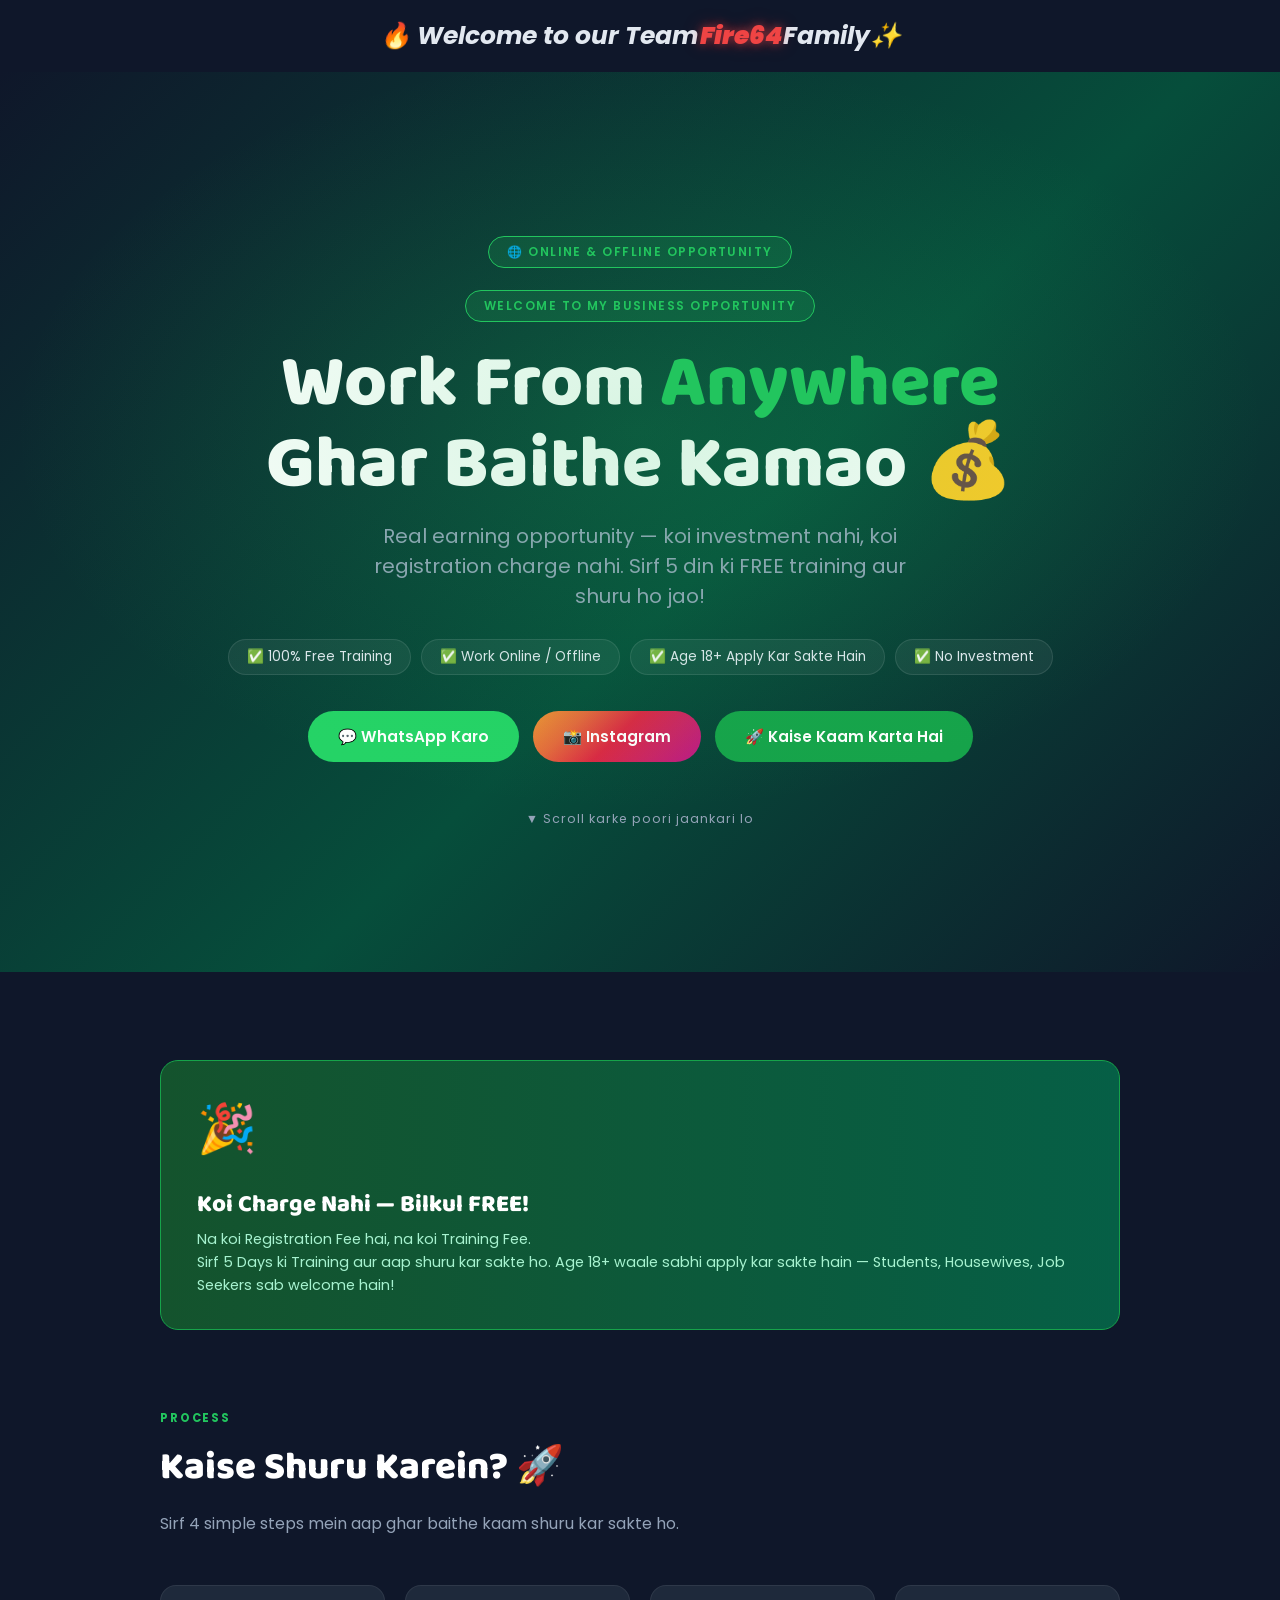
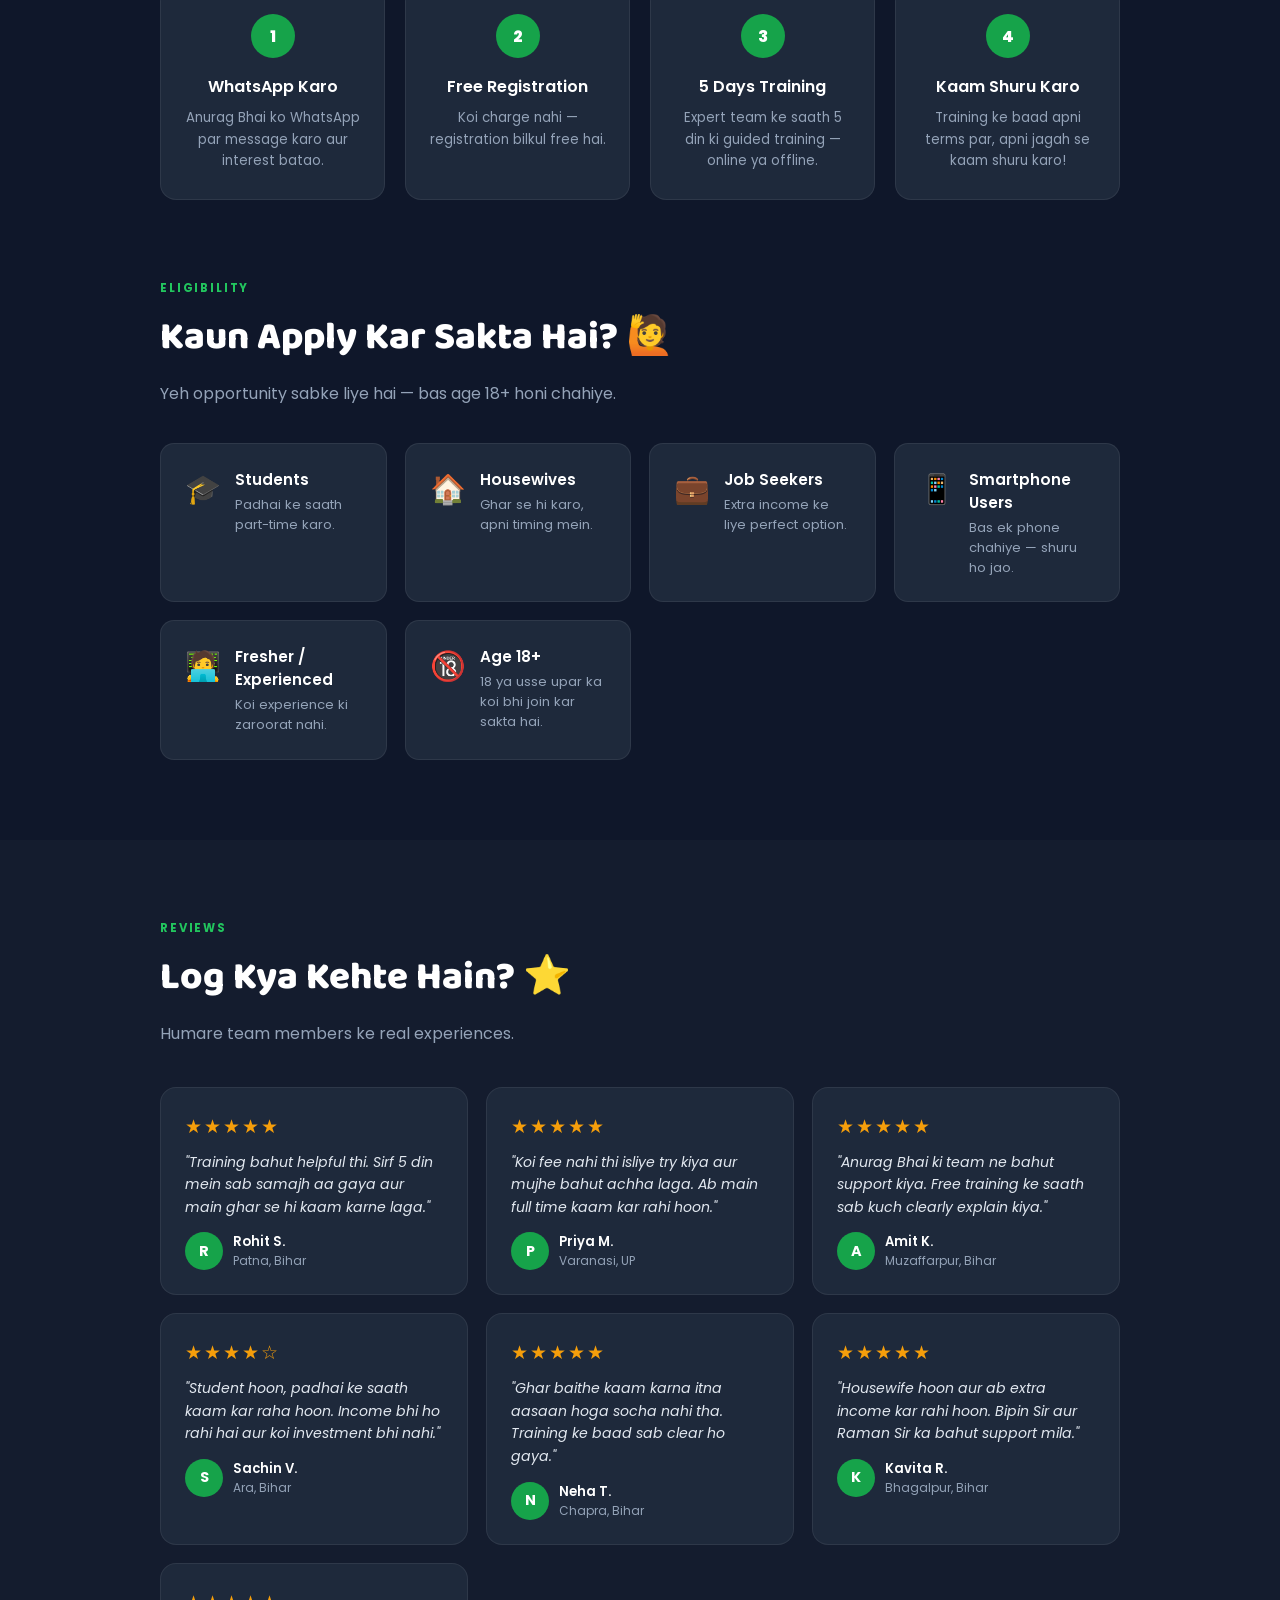
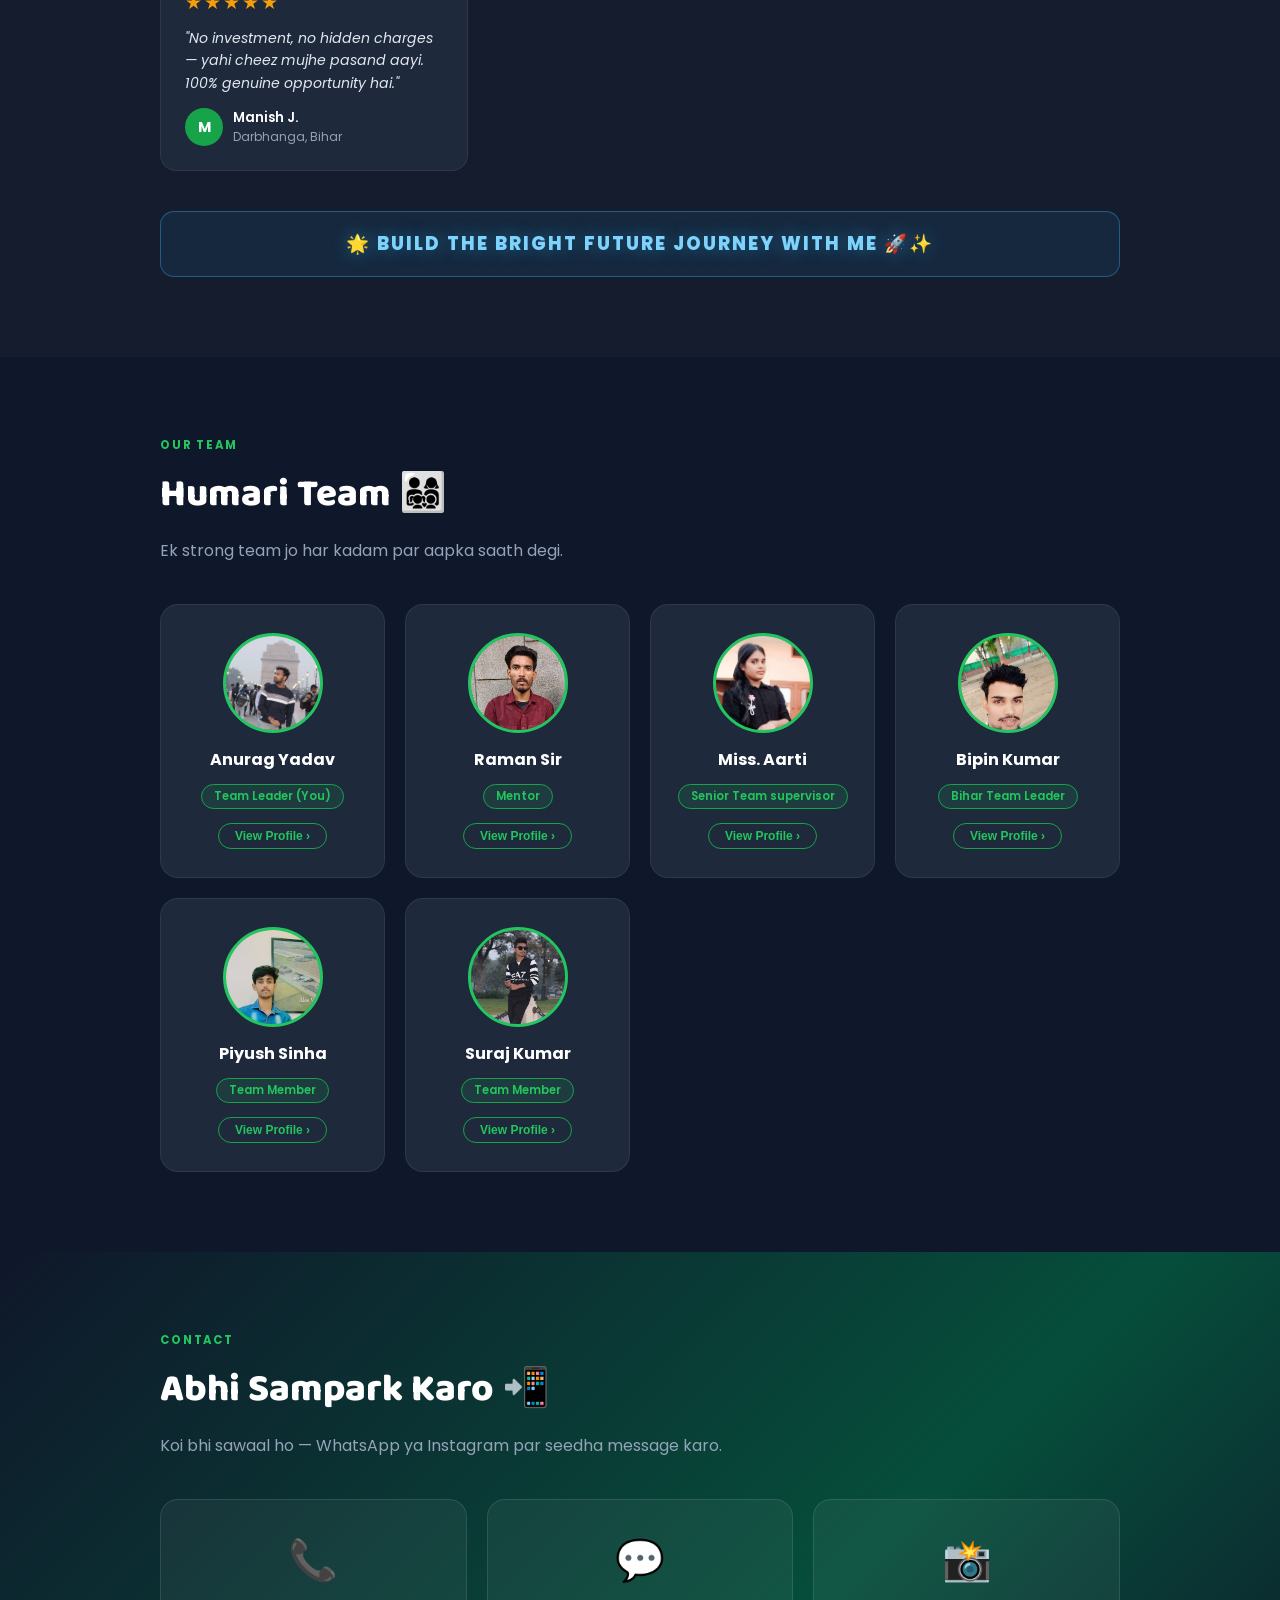
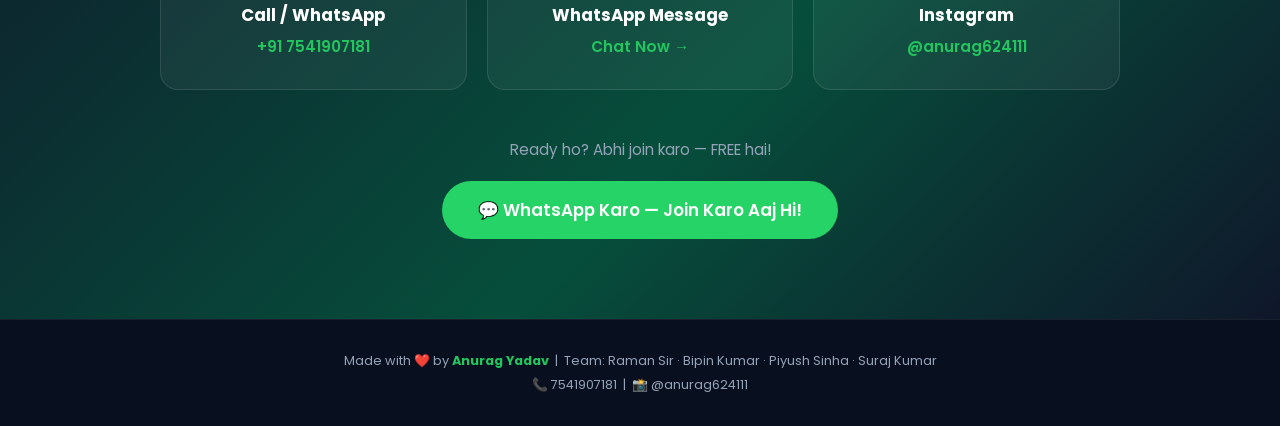
==== index.html @ 75db65be "update" ====
<!DOCTYPE html>
<html lang="hi">
<head>
  <meta charset="UTF-8" />
  <meta name="viewport" content="width=device-width, initial-scale=1.0"/>
  <title>Work From Anywhere – Anurag Yadav</title>
  <link href="https://fonts.googleapis.com/css2?family=Baloo+2:wght@400;600;700;800&family=Poppins:wght@300;400;500;600&display=swap" rel="stylesheet"/>
  <link rel="stylesheet" href="style.css">
</head>
<body>
<header>
  <div class="navbar">
    🔥 Welcome to our Team<span class="fire-text">Fire64</span> Family✨
  </div>
</header>

<!-- ══════════ HERO ══════════ -->
<section class="hero">
  <div class="badge">🌐 Online &amp; Offline Opportunity</div>
  <div class="badge">welcome to my Business Opportunity</div>
  <h1>Work From <span>Anywhere</span><br/>Ghar Baithe Kamao 💰</h1>
  <p class="hero-sub">Real earning opportunity — koi investment nahi, koi registration charge nahi. Sirf 5 din ki FREE training aur shuru ho jao!</p>

  <div class="hero-tags">
    <span>✅ 100% Free Training</span>
    <span>✅ Work Online / Offline</span>
    <span>✅ Age 18+ Apply Kar Sakte Hain</span>
    <span>✅ No Investment</span>
  </div>

  <div class="cta-row">
    <a href="https://wa.me/917541907181?text=Hii%20Anurag%20Bhai,%20mujhe%20Work%20From%20Anywhere%20ke%20baare%20mein%20jaankari%20chahiye" target="_blank" class="btn btn-wa">💬 WhatsApp Karo</a>
    <a href="https://instagram.com/anurag624111" target="_blank" class="btn btn-ig">📸 Instagram</a>
    <a href="#how-it-works" class="btn btn-primary">🚀 Kaise Kaam Karta Hai</a>
  </div>
  <p class="scroll-hint">▼ Scroll karke poori jaankari lo</p>
</section>

<!-- ══════════ FREE BANNER ══════════ -->
<section style="padding:40px 20px 0">
  <div class="container">
    <div class="free-banner">
      <div class="free-icon">🎉</div>
      <div class="free-text">
        <h3>Koi Charge Nahi — Bilkul FREE!</h3>
        <p>Na koi Registration Fee hai, na koi Training Fee.<br/>
           Sirf 5 Days ki Training aur aap shuru kar sakte ho. Age 18+ waale sabhi apply kar sakte hain — Students, Housewives, Job Seekers sab welcome hain!</p>
      </div>
    </div>
  </div>
</section>

<!-- ══════════ HOW IT WORKS ══════════ -->
<section id="how-it-works">
  <div class="container">
    <div class="section-label">Process</div>
    <h2 class="section-title">Kaise Shuru Karein? 🚀</h2>
    <p class="section-desc">Sirf 4 simple steps mein aap ghar baithe kaam shuru kar sakte ho.</p>

    <div class="steps">
      <div class="step-card">
        <div class="step-num">1</div>
        <h4>WhatsApp Karo</h4>
        <p>Anurag Bhai ko WhatsApp par message karo aur interest batao.</p>
      </div>
      <div class="step-card">
        <div class="step-num">2</div>
        <h4>Free Registration</h4>
        <p>Koi charge nahi — registration bilkul free hai.</p>
      </div>
      <div class="step-card">
        <div class="step-num">3</div>
        <h4>5 Days Training</h4>
        <p>Expert team ke saath 5 din ki guided training — online ya offline.</p>
      </div>
      <div class="step-card">
        <div class="step-num">4</div>
        <h4>Kaam Shuru Karo</h4>
        <p>Training ke baad apni terms par, apni jagah se kaam shuru karo!</p>
      </div>
    </div>
  </div>
</section>

<!-- ══════════ ELIGIBILITY ══════════ -->
<section style="padding-top:0">
  <div class="container">
    <div class="section-label">Eligibility</div>
    <h2 class="section-title">Kaun Apply Kar Sakta Hai? 🙋</h2>
    <p class="section-desc">Yeh opportunity sabke liye hai — bas age 18+ honi chahiye.</p>

    <div class="elig-grid">
      <div class="elig-card"><div class="elig-icon">🎓</div><div><h4>Students</h4><p>Padhai ke saath part-time karo.</p></div></div>
      <div class="elig-card"><div class="elig-icon">🏠</div><div><h4>Housewives</h4><p>Ghar se hi karo, apni timing mein.</p></div></div>
      <div class="elig-card"><div class="elig-icon">💼</div><div><h4>Job Seekers</h4><p>Extra income ke liye perfect option.</p></div></div>
      <div class="elig-card"><div class="elig-icon">📱</div><div><h4>Smartphone Users</h4><p>Bas ek phone chahiye — shuru ho jao.</p></div></div>
      <div class="elig-card"><div class="elig-icon">🧑‍💻</div><p style="display:none"></p><div><h4>Fresher / Experienced</h4><p>Koi experience ki zaroorat nahi.</p></div></div>
      <div class="elig-card"><div class="elig-icon">🔞</div><div><h4>Age 18+</h4><p>18 ya usse upar ka koi bhi join kar sakta hai.</p></div></div>
    </div>
  </div>
</section>

<!-- ══════════ RATINGS ══════════ -->
<section style="background:rgba(255,255,255,.02); padding:80px 20px;">
  <div class="container">
    <div class="section-label">Reviews</div>
    <h2 class="section-title">Log Kya Kehte Hain? ⭐</h2>
    <p class="section-desc">Humare team members ke real experiences.</p>

    <div class="ratings-grid">
      <div class="rating-card">
        <div class="stars">★★★★★</div>
        <p>"Training bahut helpful thi. Sirf 5 din mein sab samajh aa gaya aur main ghar se hi kaam karne laga."</p>
        <div class="reviewer"><div class="avatar">R</div><div><div class="reviewer-name">Rohit S.</div><div class="reviewer-loc">Patna, Bihar</div></div></div>
      </div>
      <div class="rating-card">
        <div class="stars">★★★★★</div>
        <p>"Koi fee nahi thi isliye try kiya aur mujhe bahut achha laga. Ab main full time kaam kar rahi hoon."</p>
        <div class="reviewer"><div class="avatar">P</div><div><div class="reviewer-name">Priya M.</div><div class="reviewer-loc">Varanasi, UP</div></div></div>
      </div>
      <div class="rating-card">
        <div class="stars">★★★★★</div>
        <p>"Anurag Bhai ki team ne bahut support kiya. Free training ke saath sab kuch clearly explain kiya."</p>
        <div class="reviewer"><div class="avatar">A</div><div><div class="reviewer-name">Amit K.</div><div class="reviewer-loc">Muzaffarpur, Bihar</div></div></div>
      </div>
      <div class="rating-card">
        <div class="stars">★★★★☆</div>
        <p>"Student hoon, padhai ke saath kaam kar raha hoon. Income bhi ho rahi hai aur koi investment bhi nahi."</p>
        <div class="reviewer"><div class="avatar">S</div><div><div class="reviewer-name">Sachin V.</div><div class="reviewer-loc">Ara, Bihar</div></div></div>
      </div>
      <div class="rating-card">
        <div class="stars">★★★★★</div>
        <p>"Ghar baithe kaam karna itna aasaan hoga socha nahi tha. Training ke baad sab clear ho gaya."</p>
        <div class="reviewer"><div class="avatar">N</div><div><div class="reviewer-name">Neha T.</div><div class="reviewer-loc">Chapra, Bihar</div></div></div>
      </div>
      <div class="rating-card">
        <div class="stars">★★★★★</div>
        <p>"Housewife hoon aur ab extra income kar rahi hoon. Bipin Sir aur Raman Sir ka bahut support mila."</p>
        <div class="reviewer"><div class="avatar">K</div><div><div class="reviewer-name">Kavita R.</div><div class="reviewer-loc">Bhagalpur, Bihar</div></div></div>
      </div>
      <div class="rating-card">
        <div class="stars">★★★★★</div>
        <p>"No investment, no hidden charges — yahi cheez mujhe pasand aayi. 100% genuine opportunity hai."</p>
        <div class="reviewer"><div class="avatar">M</div><div><div class="reviewer-name">Manish J.</div><div class="reviewer-loc">Darbhanga, Bihar</div></div></div>
      </div>
    </div>
    <div class="tagline-wrap">
  <p class="tagline-text">
    🌟 BUILD THE BRIGHT FUTURE JOURNEY WITH ME 🚀✨
  </p>
</div>
  </div>
</section>

<!-- ══════════ TEAM ══════════ -->
<section class="team-section">
  <div class="container">
    <div class="section-label">Our Team</div>
    <h2 class="section-title">Humari Team 👨‍👩‍👧‍👦</h2>
    <p class="section-desc">Ek strong team jo har kadam par aapka saath degi.</p>

    <div class="team-grid">

      <!-- Card 1 -->
      <div class="team-card" onclick="toggleCard(this)">
        <div class="card-preview">
          <img src="images/anuragpatna.jpeg" alt="Anurag Yadav" />
          <h4>Anurag Yadav</h4>
          <span class="team-role">Team Leader (You)</span>
          <button class="view-btn">View Profile ›</button>
        </div>
        <div class="card-expanded">
          <button class="close-btn" onclick="closeCard(event, this)">✕</button>
          <div class="expanded-left">
            <img src="images/anuragpatna.jpeg" alt="Anurag Yadav" />
          </div>
          <div class="expanded-right">
            <span class="team-role">Team Leader (You)</span>
            <h3>Anurag Yadav</h3>
            <p>Anurag Yadav is currently working at the Assistant Supervisor level and has 1-2 years of experience in this field. He is from Patna, Bihar. He will guide you on how to create a good income while staying at home by giving just 2-4 hours daily. He explains concepts like Time Leverage, Sharing, Brand Promotion, and Monetizing Social Media.</p>
          </div>
        </div>
      </div>

      <!-- Card 2 -->
      <div class="team-card" onclick="toggleCard(this)">
        <div class="card-preview">
         
          <img src="images/ramansir.jpeg" alt="Raman Sir" />
          <h4>Raman Sir</h4>
          <span class="team-role">Mentor</span>
          <button class="view-btn">View Profile ›</button>
        </div>
        <div class="card-expanded">
          <button class="close-btn" onclick="closeCard(event, this)">✕</button>
          <div class="expanded-left">
            
            <img src="images/ramansir.jpeg" alt="Raman Sir" />
          </div>
          <div class="expanded-right">
            <span class="team-role">Mentor</span>
            <h3>Raman Sir</h3>
            <p>Raman Sir is the mentor of Anurag Sir and has been working in this field for the last 8 years. He is from Haryana. His team includes many girls, boys, and housewives who are working in this field and earning a good income.

Bipin Sir, who is from Patna, Bihar, is also a part of his team (downline). He also started this journey by learning online and today he is working at a good level and earning a good income with proper guidance.

With Raman Sir’s guidance and support, many people have grown and reached a good level in this field.
</p>
          </div>
        </div>
      </div>

      <!-- Card 3 -->
      <div class="team-card" onclick="toggleCard(this)">
        <div class="card-preview">
          <img src="images/Aarti ma'am.jpeg" alt="Miss. Aarti" />
          <h4>Miss. Aarti</h4>
          <span class="team-role">Senior Team supervisor</span>
          <button class="view-btn">View Profile ›</button>
        </div>
        <div class="card-expanded">
          <button class="close-btn" onclick="closeCard(event, this)">✕</button>
          <div class="expanded-left">
            <img src="images/Aarti ma'am.jpeg" alt="Miss. aarti" />
          </div>
          <div class="expanded-right">
            <span class="team-role">Senior Team Supervisor</span>
            <h3>Miss. Aarti</h3>
            <p>Ms. Aarti Ma'am is from Haryana. She is a downline of Raman Sir and an upline of Bipin Sir. She serves as a Senior Supervisor. Most of the members in her team are girls, and her team has shown excellent growth over the years. She has 6 years of experience and is known for her leadership and mentoring skills. She also provides valuable guidance and support to the girls in Anurag Sir's team, helping them learn, grow, and achieve success.</p>
          </div>
        </div>
      </div>

      <!-- Card 4 -->
      <div class="team-card" onclick="toggleCard(this)">
        <div class="card-preview">
          <img src="images/bipin.jpeg" alt="Bipin Kumar" />
          <h4>Bipin Kumar</h4>
          <span class="team-role">Bihar Team Leader</span>
          <button class="view-btn">View Profile ›</button>
        </div>
        <div class="card-expanded">
          <button class="close-btn" onclick="closeCard(event, this)">✕</button>
          <div class="expanded-left">
            <img src="images/bipin.jpeg" alt="Bipin Kumar" />
          </div>
          <div class="expanded-right">
            <span class="team-role">Senior Team Leader</span>
            <h3>Bipin Kumar</h3>
            <p>He is Supervisor in this group and handles teams in Patna, where he has a large number of people in his team. He has 5 years of experience in this field and is also a great leader.</p>
          </div>
        </div>
      </div>

      <!-- Card 5 -->
      <div class="team-card" onclick="toggleCard(this)">
        <div class="card-preview">
          <img src="images/Piyush.jpeg" alt="Piyush Sinha" />
          <h4>Piyush Sinha</h4>
          <span class="team-role">Team Member</span>
          <button class="view-btn">View Profile ›</button>
        </div>
        <div class="card-expanded">
          <button class="close-btn" onclick="closeCard(event, this)">✕</button>
          <div class="expanded-left">
            <img src="images/Piyush.jpeg" alt="Piyush Sinha" />
          </div>
          <div class="expanded-right">
            <span class="team-role">Team Member</span>
            <h3>Piyush Sinha</h3>
            <p>**Piyush Sinha** is a downline of Bipin Sir and a close friend of Anurag Sir. He is also a business partner and works at the same level as Anurag Sir. He is a resident of **Patna, Bihar**, and has **1–2 years of experience** in this field.

He is responsible for handling **digital and social media-related work** and has developed strong expertise in these areas. The growth of his team members has been excellent, and both his personal income and his team's income have shown significant growth. He is also known for providing **high-quality training and guidance**, helping team members improve their skills and achieve better results.
</p>
          </div>
        </div>
      </div>

      <!-- Card 6 -->
      <div class="team-card" onclick="toggleCard(this)">
        <div class="card-preview">
          <img src="images/Surajkumar.jpeg" alt="Suraj Kumar" />
          <h4>Suraj Kumar</h4>
          <span class="team-role">Team Member</span>
          <button class="view-btn">View Profile ›</button>
        </div>
        <div class="card-expanded">
          <button class="close-btn" onclick="closeCard(event, this)">✕</button>
          <div class="expanded-left">
            <img src="images/Surajkumar.jpeg" alt="Suraj Kumar" />(work)
          </div>
          <div class="expanded-right">
            <span class="team-role">Team Member</span>
            <h3>Suraj Kumar</h3>
            <p>**Suraj Kumar** is also from **Patna, Bihar**, and is a close friend of Anurag Sir. He is one of Anurag Sir's business partners and has **4–5 years of experience** in this field.

Suraj Kumar played an important role in teaching and guiding Anurag Sir in this business. With his support and mentorship, Anurag Sir was able to learn the business effectively and build a good source of income. Today, Anurag Sir is successfully earning a substantial income while leading, managing, and guiding his own team.

Currently, both **Anurag Sir and Suraj Kumar** are working at the position of **Assistant Supervisor**, continuing to support their teams and helping members achieve growth and success.
</p>
          </div>
        </div>
      </div>
      

    </div>
  </div>
</section>
<!-- ══════════ CONTACT ══════════ -->
<section class="contact-section">
  <div class="container">
    <div class="section-label">Contact</div>
    <h2 class="section-title">Abhi Sampark Karo 📲</h2>
    <p class="section-desc">Koi bhi sawaal ho — WhatsApp ya Instagram par seedha message karo.</p>

    <div class="contact-cards">
      <div class="contact-card">
        <div class="c-icon">📞</div>
        <h4>Call / WhatsApp</h4>
        <a href="tel:+917541907181">+91 7541907181</a>
      </div>
      <div class="contact-card">
        <div class="c-icon">💬</div>
        <h4>WhatsApp Message</h4>
        <a href="https://wa.me/917541907181?text=Hii%20Anurag%20Bhai,%20mujhe%20Work%20From%20Anywhere%20ke%20baare%20mein%20jaankari%20chahiye" target="_blank">Chat Now →</a>
      </div>
      <div class="contact-card">
        <div class="c-icon">📸</div>
        <h4>Instagram</h4>
        <a href="https://instagram.com/anurag624111" target="_blank">@anurag624111</a>
      </div>
    </div>

    <div style="text-align:center; margin-top:48px;">
      <p style="color:var(--muted); margin-bottom:20px; font-size:.95rem;">Ready ho? Abhi join karo — FREE hai!</p>
      <a href="https://wa.me/917541907181?text=Hii%20Anurag%20Bhai,%20mujhe%20Work%20From%20Anywhere%20ke%20baare%20mein%20join%20karna%20hai" target="_blank" class="btn btn-wa" style="font-size:1.05rem; padding:16px 36px;">
        💬 WhatsApp Karo — Join Karo Aaj Hi!
      </a>
    </div>
  </div>
</section>

<!-- ══════════ FOOTER ══════════ -->
<footer>
  <p>Made with ❤️ by <strong>Anurag Yadav</strong> &nbsp;|&nbsp; Team: Raman Sir · Bipin Kumar · Piyush Sinha · Suraj Kumar</p>
  <p style="margin-top:6px;">📞 7541907181 &nbsp;|&nbsp; 📸 @anurag624111</p>
</footer>

 <script src="script.js"></script>

</body>
</html>
---- style.css ----
*, *::before, *::after { box-sizing: border-box; margin: 0; padding: 0; }

    :root {
      --green:   #16a34a;
      --green-l: #22c55e;
      --green-d: #14532d;
      --gold:    #f59e0b;
      --dark:    #0f172a;
      --card:    #1e293b;
      --text:    #e2e8f0;
      --muted:   #94a3b8;
      --white:   #ffffff;
    }

    html { scroll-behavior: smooth; }

    body {
      font-family: 'Poppins', sans-serif;
      background: var(--dark);
      color: var(--text);
      overflow-x: hidden;
    }
      .navbar {
  min-height: 8vh;
  min-width: 20vw;
  font-size: 25px;
  text-align: center;
  position: relative;
  font-style: italic;
  font-weight: bolder;
  overflow: hidden;

  /* Center ke liye */
  display: flex;
  align-items: center;
  justify-content: center;
}

    /* ── HERO ── */
    .hero {
      min-height: 100vh;
      background: linear-gradient(135deg, #0f172a 0%, #064e3b 55%, #0f172a 100%);
      display: flex; flex-direction: column;
      align-items: center; justify-content: center;
      text-align: center;
      padding: 60px 20px 40px;
      position: relative;
      overflow: hidden;
    }
    .hero::before {
      content: '';
      position: absolute; inset: 0;
      background: radial-gradient(ellipse 70% 60% at 50% 40%, rgba(34,197,94,.18) 0%, transparent 70%);
      pointer-events: none;
    }

    .badge {
      display: inline-block;
      background: rgba(34,197,94,.15);
      border: 1px solid var(--green-l);
      color: var(--green-l);
      font-size: .75rem;
      font-weight: 600;
      letter-spacing: .12em;
      text-transform: uppercase;
      padding: 6px 18px;
      border-radius: 999px;
      margin-bottom: 22px;
    }

    .hero h1 {
      font-family: 'Baloo 2', cursive;
      font-size: clamp(2.4rem, 7vw, 4.6rem);
      font-weight: 800;
      line-height: 1.1;
      color: var(--white);
    }
    .hero h1 span { color: var(--green-l); }

    .hero-sub {
      margin-top: 16px;
      font-size: clamp(1rem, 2.5vw, 1.25rem);
      color: var(--muted);
      max-width: 560px;
    }

    .hero-tags {
      display: flex; flex-wrap: wrap; gap: 10px;
      justify-content: center;
      margin-top: 28px;
    }
    .hero-tags span {
      background: rgba(255,255,255,.06);
      border: 1px solid rgba(255,255,255,.1);
      padding: 7px 18px;
      border-radius: 999px;
      font-size: .85rem;
      color: var(--text);
    }

    .cta-row {
      display: flex; flex-wrap: wrap; gap: 14px;
      justify-content: center;
      margin-top: 36px;
    }
    .btn {
      display: inline-flex; align-items: center; gap: 8px;
      padding: 14px 30px;
      border-radius: 999px;
      font-size: .95rem;
      font-weight: 600;
      cursor: pointer;
      text-decoration: none;
      transition: transform .2s, box-shadow .2s;
    }
    .btn:hover { transform: translateY(-2px); box-shadow: 0 8px 24px rgba(0,0,0,.4); }
    .btn-primary { background: var(--green); color: #fff; }
    .btn-wa { background: #25d366; color: #fff; }
    .btn-ig { background: linear-gradient(135deg,#f09433,#e6683c,#dc2743,#cc2366,#bc1888); color: #fff; }

    .scroll-hint {
      margin-top: 48px;
      color: var(--muted);
      font-size: .78rem;
      letter-spacing: .08em;
      animation: bounce 2s infinite;
    }
    @keyframes bounce { 0%,100%{transform:translateY(0)}50%{transform:translateY(6px)} }

    /* ── SECTION WRAPPER ── */
    section { padding: 80px 20px; }
    .container { max-width: 960px; margin: 0 auto; }
    .section-label {
      font-size: .72rem;
      font-weight: 700;
      letter-spacing: .16em;
      text-transform: uppercase;
      color: var(--green-l);
      margin-bottom: 10px;
    }
    .section-title {
      font-family: 'Baloo 2', cursive;
      font-size: clamp(1.7rem, 4vw, 2.4rem);
      font-weight: 800;
      color: var(--white);
      margin-bottom: 12px;
    }
    .section-desc { color: var(--muted); max-width: 580px; line-height: 1.7; }

    /* ── FREE BANNER ── */
    .free-banner {
      background: linear-gradient(90deg, var(--green-d), #065f46);
      border-radius: 18px;
      padding: 32px 36px;
      display: flex; align-items: center; gap: 20px;
      flex-wrap: wrap;
      border: 1px solid var(--green);
      margin-top: 48px;
    }
    .free-icon { font-size: 3rem; flex-shrink: 0; }
    .free-text h3 { font-family: 'Baloo 2',cursive; font-size: 1.5rem; font-weight: 800; color: #fff; }
    .free-text p { color: #a7f3d0; margin-top: 4px; font-size: .9rem; line-height: 1.6; }

    /* ── HOW IT WORKS ── */
    .steps { display: grid; grid-template-columns: repeat(auto-fit, minmax(200px,1fr)); gap: 20px; margin-top: 48px; }
    .step-card {
      background: var(--card);
      border-radius: 16px;
      padding: 28px 22px;
      border: 1px solid rgba(255,255,255,.07);
      text-align: center;
      position: relative;
    }
    .step-num {
      width: 44px; height: 44px;
      background: var(--green);
      border-radius: 50%;
      display: flex; align-items: center; justify-content: center;
      font-weight: 800; font-size: 1rem;
      margin: 0 auto 16px;
      color: #fff;
    }
    .step-card h4 { font-weight: 600; font-size: 1rem; color: var(--white); margin-bottom: 8px; }
    .step-card p { font-size: .83rem; color: var(--muted); line-height: 1.6; }

    /* ── ELIGIBILITY ── */
    .elig-grid { display: grid; grid-template-columns: repeat(auto-fit, minmax(220px,1fr)); gap: 18px; margin-top: 36px; }
    .elig-card {
      background: var(--card);
      border-radius: 14px;
      padding: 24px;
      border: 1px solid rgba(255,255,255,.07);
      display: flex; align-items: flex-start; gap: 14px;
    }
    .elig-icon { font-size: 1.8rem; flex-shrink: 0; }
    .elig-card h4 { font-size: .95rem; font-weight: 600; color: var(--white); }
    .elig-card p { font-size: .82rem; color: var(--muted); margin-top: 4px; line-height: 1.5; }

    /* ── RATINGS ── */
    .ratings-grid { display: grid; grid-template-columns: repeat(auto-fit, minmax(240px,1fr)); gap: 18px; margin-top: 40px; }
    .rating-card {
      background: var(--card);
      border-radius: 16px;
      padding: 24px;
      border: 1px solid rgba(255,255,255,.07);
    }
    .stars { color: var(--gold); font-size: 1.2rem; margin-bottom: 10px; letter-spacing: 2px; }
    .rating-card p { font-size: .88rem; color: var(--text); line-height: 1.6; font-style: italic; }
    .reviewer { margin-top: 14px; display: flex; align-items: center; gap: 10px; }
    .avatar {
      width: 38px; height: 38px;
      border-radius: 50%;
      background: var(--green);
      display: flex; align-items: center; justify-content: center;
      font-weight: 700; font-size: .9rem; color: #fff;
      flex-shrink: 0;
    }
    .reviewer-name { font-size: .82rem; font-weight: 600; color: var(--white); }
    .reviewer-loc { font-size: .75rem; color: var(--muted); }

    /* ── TAGLINE ── */
.tagline-wrap {
  text-align: center;
  margin-top: 40px;
  padding: 18px 24px;
  border-radius: 14px;
  background: rgba(56, 189, 248, 0.08);
  border: 1px solid rgba(56, 189, 248, 0.35);
}

.tagline-text {
  font-size: 1.15rem;
  font-weight: 800;
  letter-spacing: 2px;
  color: #7dd3fc;
  text-shadow: 0 0 18px rgba(56, 189, 248, 0.45);
  margin: 0;
  line-height: 1.5;
}

.fire-text {
  color: #ef4444;
  text-shadow: 0 0 10px rgba(239, 68, 68, 0.6),
               0 0 20px rgba(239, 68, 68, 0.3);
  font-style: italic;
  font-weight: 900;
  margin-left: 2px;
}
 
 /* ── TEAM ── */
.team-grid {
  display: grid;
  grid-template-columns: repeat(auto-fit, minmax(200px, 1fr));
  gap: 20px;
  margin-top: 40px;
}

.team-card {
  background: var(--card);
  border-radius: 18px;
  padding: 28px 20px;
  text-align: center;
  border: 1px solid rgba(255, 255, 255, .07);
  transition: transform .3s, border-color .3s, background .3s, grid-column .3s;
  cursor: pointer;
  position: relative;
  overflow: hidden;
}

.team-card:hover {
  transform: translateY(-4px);
  border-color: var(--green);
}

/* ── PREVIEW (closed state) ── */
.card-preview {
  display: flex;
  flex-direction: column;
  align-items: center;
}

.card-preview img {
  width: 100px;
  height: 100px;
  border-radius: 50%;
  object-fit: cover;
  object-position: center top;
  display: block;
  margin: 0 auto 14px;
  border: 3px solid var(--green-l);
  background: linear-gradient(135deg, var(--green), #0d9488);
}

.team-card h4 {
  font-weight: 700;
  color: var(--white);
  font-size: 1rem;
  margin-bottom: 6px;
}

.team-role {
  display: inline-block;
  margin-top: 6px;
  background: rgba(34, 197, 94, .12);
  border: 1px solid var(--green);
  color: var(--green-l);
  font-size: .72rem;
  padding: 3px 12px;
  border-radius: 999px;
  font-weight: 600;
}

.view-btn {
  margin-top: 14px;
  background: transparent;
  border: 1px solid var(--green);
  color: var(--green-l);
  padding: 5px 16px;
  border-radius: 999px;
  font-size: .75rem;
  font-weight: 600;
  cursor: pointer;
  transition: background .2s, color .2s;
}

.view-btn:hover {
  background: var(--green);
  color: #fff;
}

/* ── EXPANDED (open state) ── */
.card-expanded {
  display: none;
  flex-direction: row;
  align-items: center;
  gap: 24px;
  text-align: left;
  position: relative;
}

.team-card.open {
  background: linear-gradient(135deg, #050402, #130803); /* orange */
  border-color: #fb923c;
  transform: none;
  grid-column: 1 / -1; /* full width */
}

.team-card.open:hover {
  transform: none;
  border-color: #f1a96e;
}

.team-card.open .card-preview {
  display: none;
}

.team-card.open .card-expanded {
  display: flex;
}

.expanded-left img {
  width: 120px;
  height: 120px;
  border-radius: 50%;
  object-fit: cover;
  object-position: center top;
  border: 4px solid rgba(255,255,255,0.5);
  flex-shrink: 0;
  background: rgba(0,0,0,0.2);
}

.expanded-right h3 {
  color: #fff;
  font-size: 1.2rem;
  font-weight: 700;
  margin: 8px 0 6px;
}

.expanded-right p {
  color: rgba(255,255,255,0.88);
  font-size: .85rem;
  line-height: 1.6;
  margin: 0;
}

.team-card.open .team-role {
  background: rgb(15, 2, 2);
  border-color: rgba(224, 44, 44, 0.5);
  color: #d61f1f;
}

.close-btn {
  position: absolute;
  top: 0;
  right: 0;
  background: rgba(255,255,255,0.2);
  border: none;
  color: #fff;
  width: 28px;
  height: 28px;
  border-radius: 50%;
  font-size: .85rem;
  cursor: pointer;
  display: flex;
  align-items: center;
  justify-content: center;
  transition: background .2s;
  flex-shrink: 0;
}

.close-btn:hover {
  background: rgba(255,255,255,0.35);
}

/* ── RESPONSIVE ── */
@media (max-width: 600px) {
  .card-expanded {
    flex-direction: column;
    text-align: center;
  }

  .expanded-left img {
    margin: 0 auto;
  }
}

/* ── TEAM IMAGE ── */
.team-card img {
  width: 100px;
  height: 100px;
  border-radius: 50%;
  object-fit: cover;
  object-position: center top;
  display: block;
  margin: 0 auto 14px;
  border: 3px solid var(--green-l);
  background: linear-gradient(135deg, var(--green), #0d9488);
}

.team-card h4 {
  font-weight: 700;
  color: var(--white);
  font-size: 1rem;
}

.team-role {
  display: inline-block;
  margin-top: 6px;
  background: rgba(34, 197, 94, .12);
  border: 1px solid var(--green);
  color: var(--green-l);
  font-size: .72rem;
  padding: 3px 12px;
  border-radius: 999px;
  font-weight: 600;
}

    /* ── CONTACT ── */
    .contact-section { background: linear-gradient(135deg, #0f172a, #064e3b 60%, #0f172a); }
    .contact-cards { display: grid; grid-template-columns: repeat(auto-fit, minmax(240px,1fr)); gap: 20px; margin-top: 40px; }
    .contact-card {
      background: rgba(255,255,255,.05);
      border: 1px solid rgba(255,255,255,.1);
      border-radius: 18px;
      padding: 30px 24px;
      text-align: center;
    }
    .contact-card .c-icon { font-size: 2.5rem; margin-bottom: 12px; }
    .contact-card h4 { font-weight: 700; color: var(--white); font-size: 1.05rem; margin-bottom: 6px; }
    .contact-card a {
      color: var(--green-l);
      text-decoration: none;
      font-size: .95rem;
      font-weight: 600;
    }
    .contact-card a:hover { text-decoration: underline; }

    /* ── FOOTER ── */
    footer {
      background: #080f1e;
      text-align: center;
      padding: 32px 20px;
      color: var(--muted);
      font-size: .8rem;
      border-top: 1px solid rgba(255,255,255,.07);
    }
    footer strong { color: var(--green-l); }

    @media(max-width:480px){
      .free-banner { flex-direction: column; text-align: center; }
      .btn { padding: 12px 22px; font-size: .88rem; }
    }
    /* ══ ANIMATIONS ══ */

/* Keyframes */
@keyframes slideDown {
  from { opacity: 0; transform: translateY(-40px); }
  to   { opacity: 1; transform: translateY(0); }
}

@keyframes fadeUp {
  from { opacity: 0; transform: translateY(40px); }
  to   { opacity: 1; transform: translateY(0); }
}

@keyframes fadeIn {
  from { opacity: 0; }
  to   { opacity: 1; }
}

@keyframes scaleUp {
  from { opacity: 0; transform: scale(0.85); }
  to   { opacity: 1; transform: scale(1); }
}

@keyframes glowPulse {
  0%, 100% { box-shadow: 0 0 10px rgba(56,189,248,0.3); }
  50%       { box-shadow: 0 0 28px rgba(56,189,248,0.75); }
}

@keyframes textGlow {
  0%, 100% { text-shadow: 0 0 18px rgba(56,189,248,0.45); }
  50%       { text-shadow: 0 0 35px rgba(56,189,248,0.9), 0 0 60px rgba(56,189,248,0.4); }
}

/* ── Header ── */
.navbar {
  animation: slideDown 0.8s ease both;
}

.fire-text {
  animation: fadeIn 1.2s ease both;
}

/* ── Scroll animation base state ── */
.anim-fadeup {
  opacity: 0;
  transform: translateY(40px);
  transition: opacity 0.7s ease, transform 0.7s ease;
}

.anim-scalein {
  opacity: 0;
  transform: scale(0.88);
  transition: opacity 0.6s ease, transform 0.6s ease;
}

.anim-fadein {
  opacity: 0;
  transition: opacity 0.8s ease;
}

/* Visible state (JS se add hoga) */
.anim-fadeup.visible,
.anim-scalein.visible,
.anim-fadein.visible {
  opacity: 1;
  transform: translateY(0) scale(1);
}

/* ── Team cards stagger ── */
.team-card {
  opacity: 0;
  transform: translateY(30px);
  transition: opacity 0.5s ease, transform 0.5s ease,
              background 0.3s, border-color 0.3s; /* purani transition bhi rakho */
}

.team-card.visible {
  opacity: 1;
  transform: translateY(0);
}

.team-card.open {
  transform: none !important;
}

/* ── Tagline pulse ── */
.tagline-wrap {
  animation: glowPulse 3s ease-in-out infinite;
}

.tagline-text {
  animation: textGlow 3s ease-in-out infinite;
}
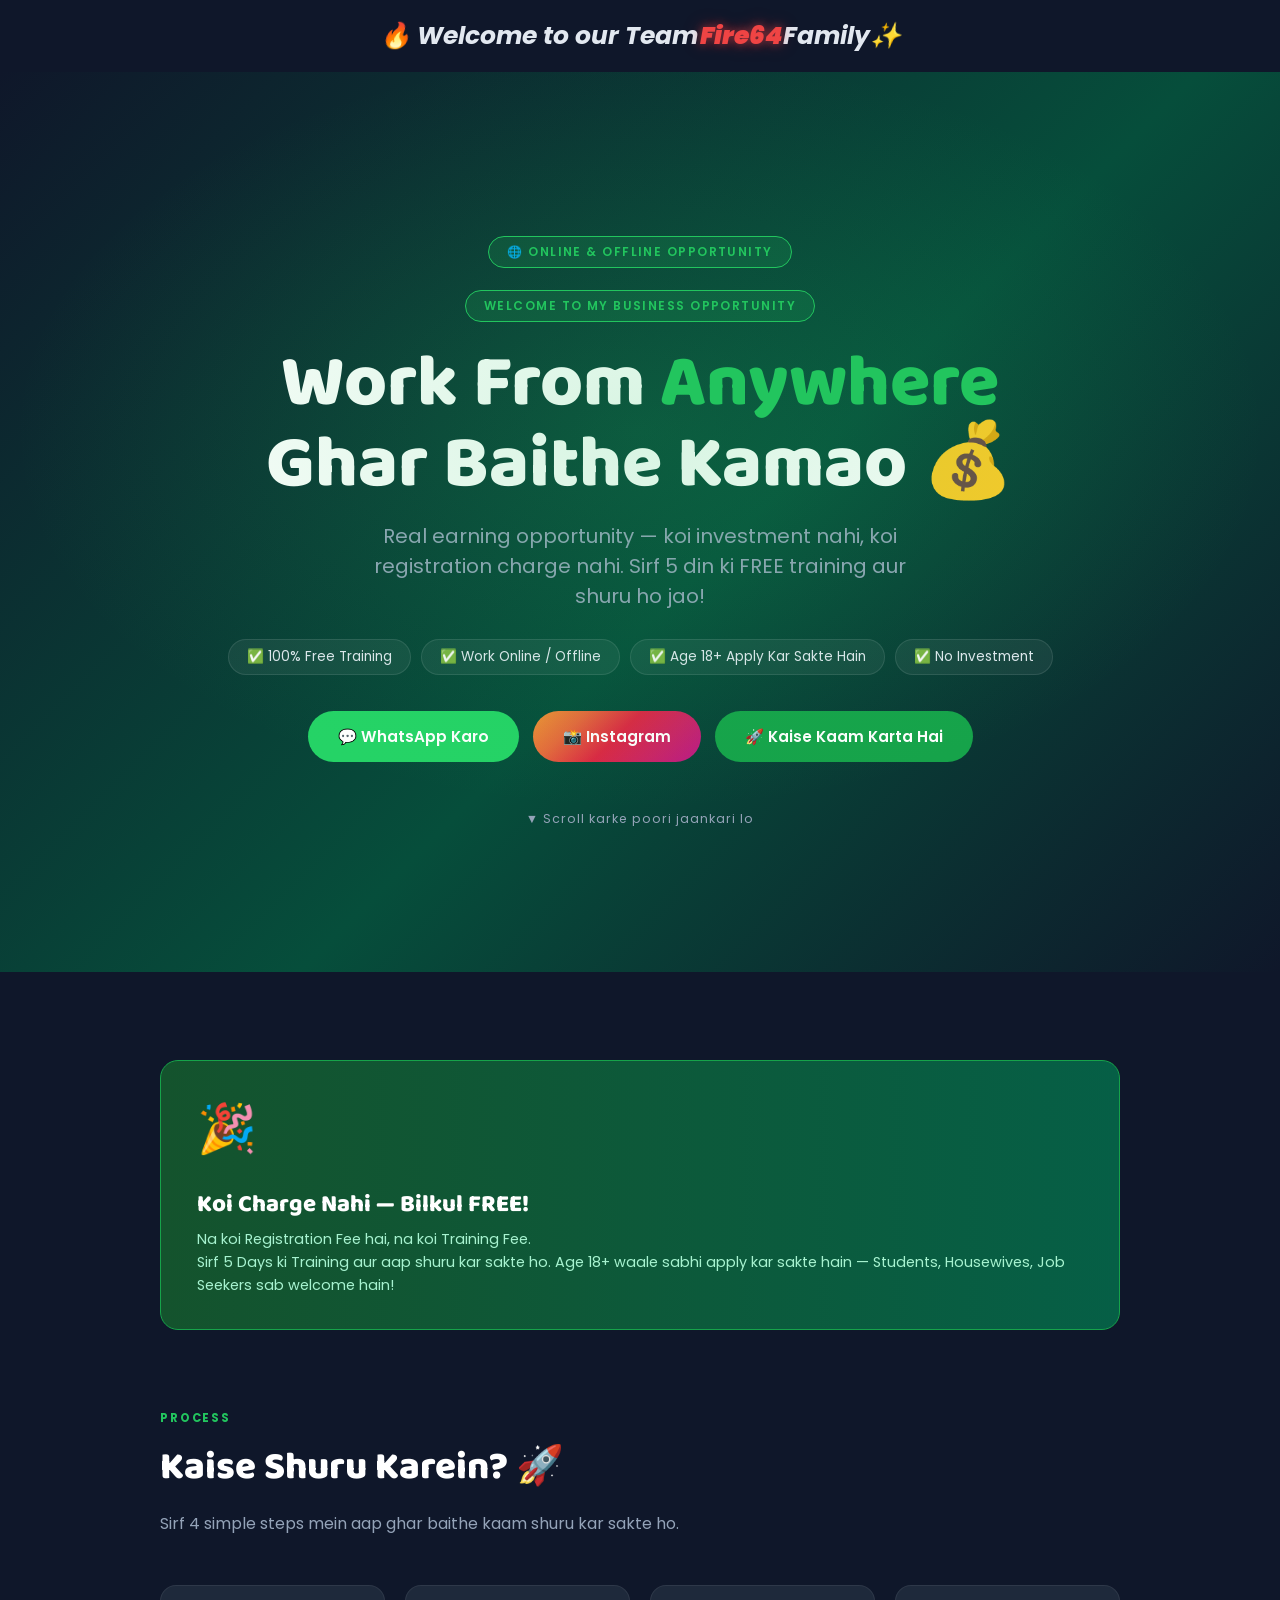
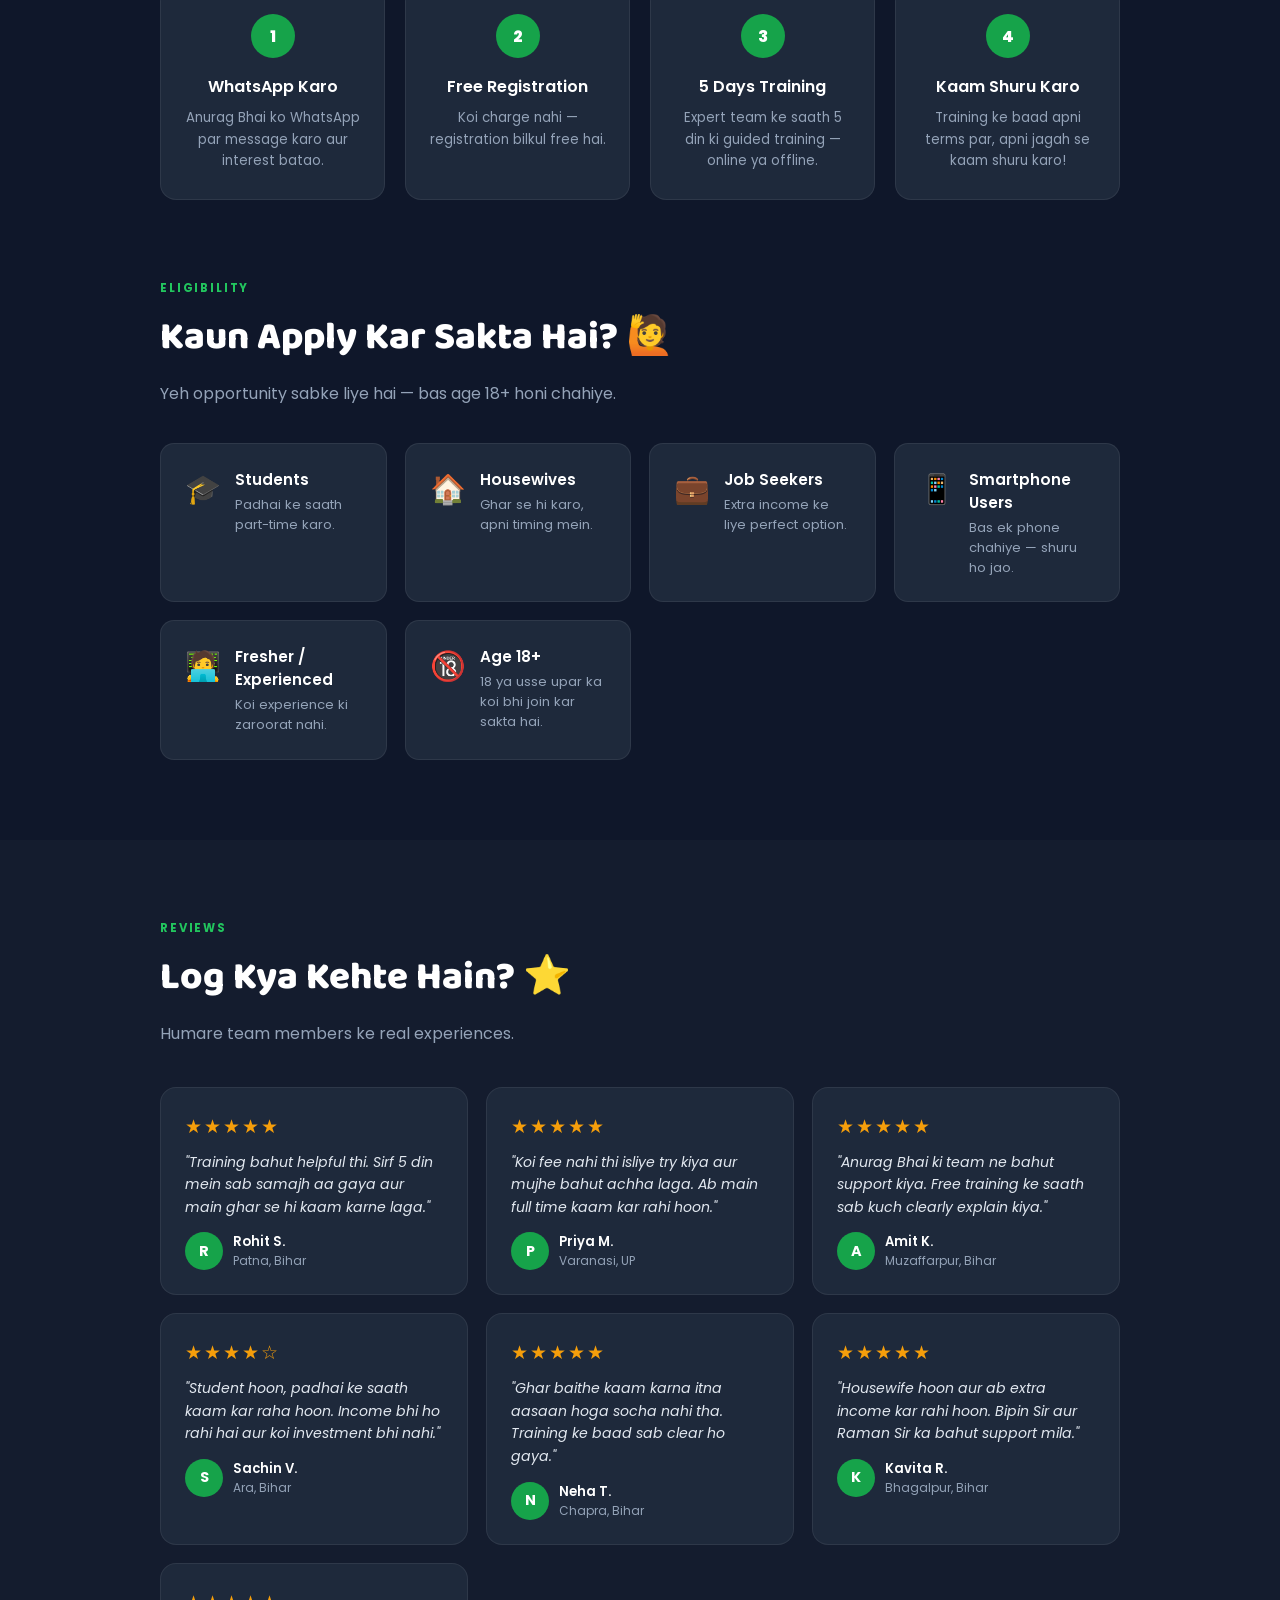
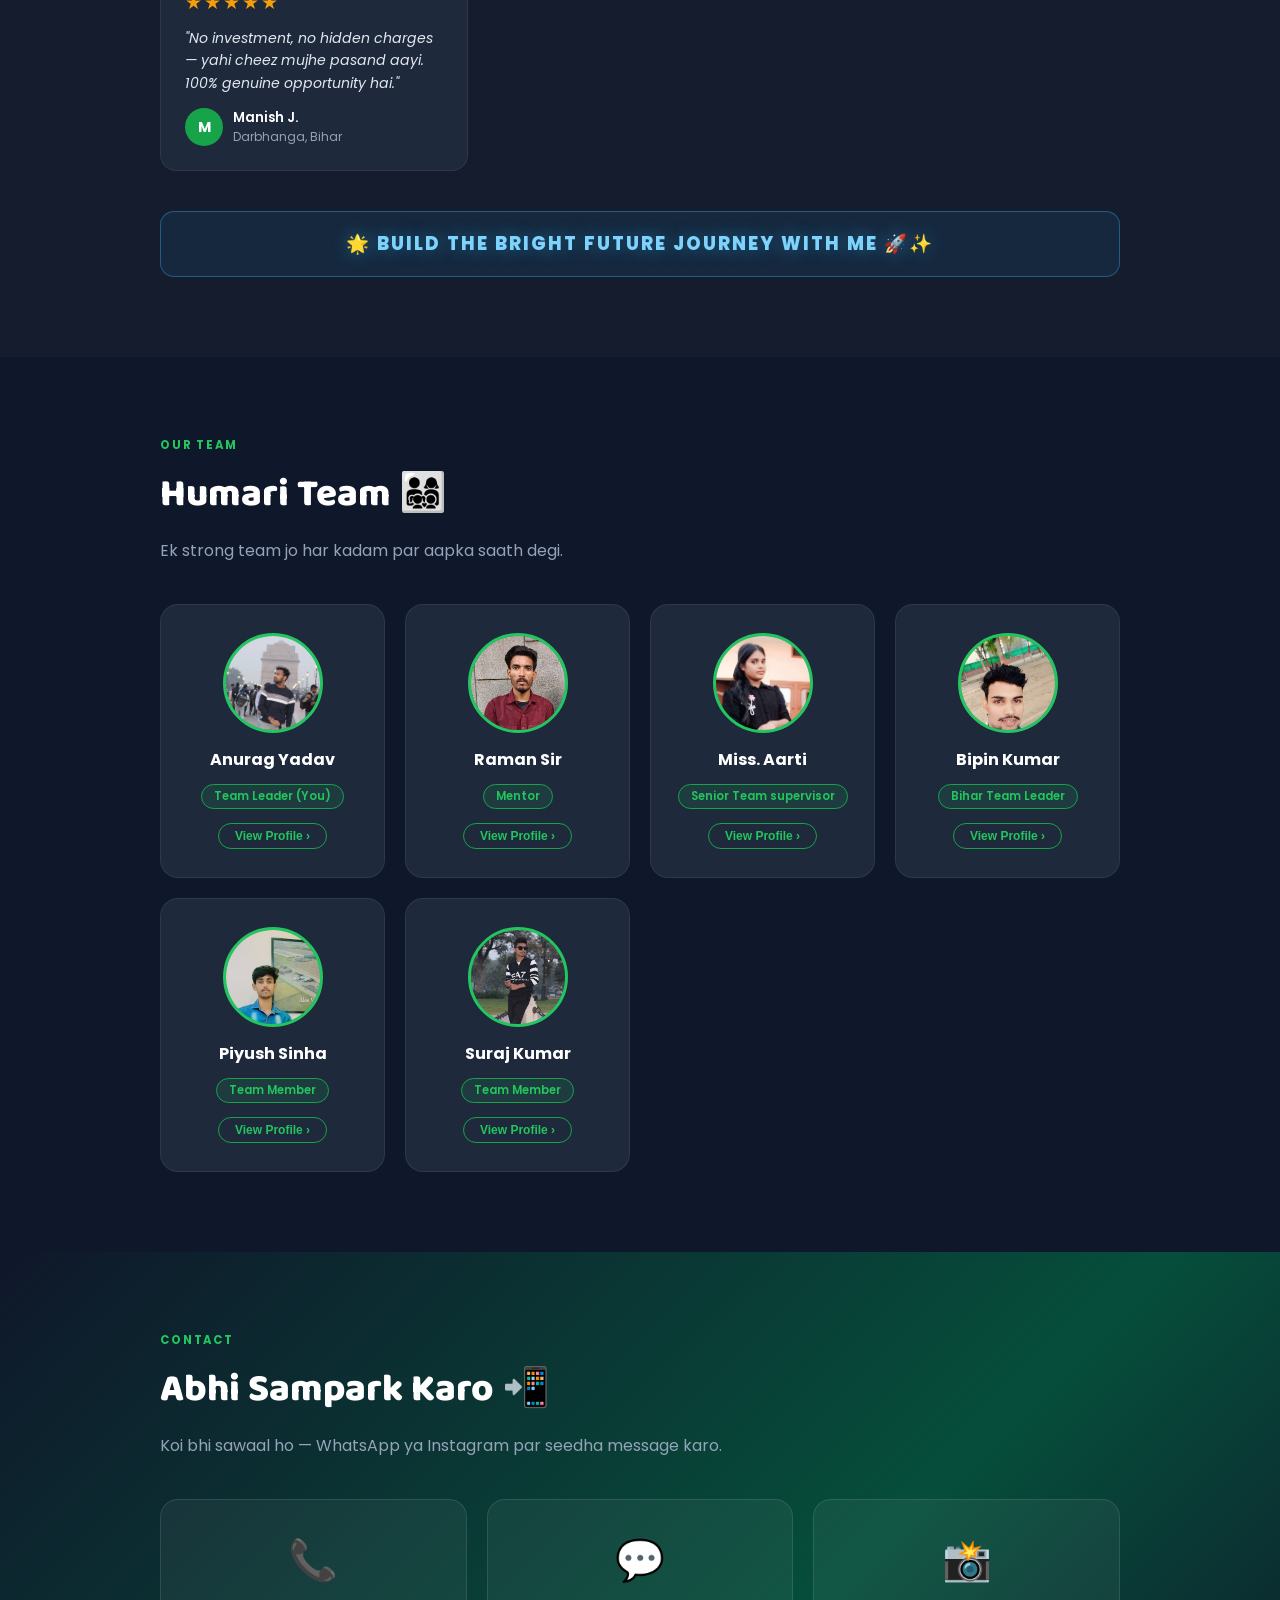
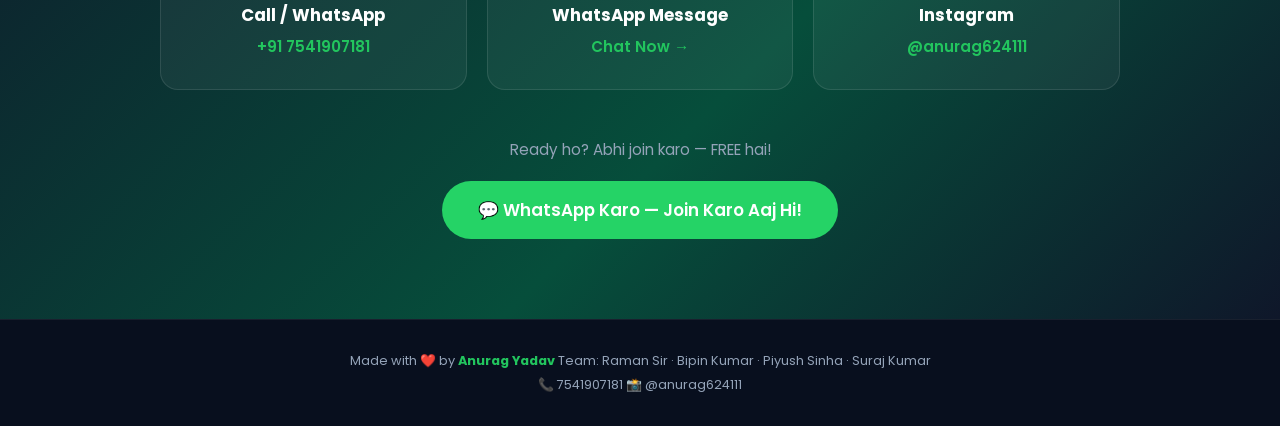
==== commit 48b56f08: "update" ====
--- a/index.html
+++ b/index.html
@@ -16,7 +16,7 @@
 
 <!-- ══════════ HERO ══════════ -->
 <section class="hero">
-  <div class="badge">🌐 Online &amp; Offline Opportunity</div>
+  <div class="badge">🌐 Online & Offline Opportunity</div>
   <div class="badge">welcome to my Business Opportunity</div>
   <h1>Work From <span>Anywhere</span><br/>Ghar Baithe Kamao 💰</h1>
   <p class="hero-sub">Real earning opportunity — koi investment nahi, koi registration charge nahi. Sirf 5 din ki FREE training aur shuru ho jao!</p>
@@ -164,7 +164,7 @@
       <!-- Card 1 -->
       <div class="team-card" onclick="toggleCard(this)">
         <div class="card-preview">
-          <img src="images/anuragpatna.jpeg" alt="Anurag Yadav" />
+          <img src="anuragpatna.jpeg" alt="Anurag Yadav" />
           <h4>Anurag Yadav</h4>
           <span class="team-role">Team Leader (You)</span>
           <button class="view-btn">View Profile ›</button>
@@ -172,7 +172,7 @@
         <div class="card-expanded">
           <button class="close-btn" onclick="closeCard(event, this)">✕</button>
           <div class="expanded-left">
-            <img src="images/anuragpatna.jpeg" alt="Anurag Yadav" />
+            <img src="anuragpatna.jpeg" alt="Anurag Yadav" />
           </div>
           <div class="expanded-right">
             <span class="team-role">Team Leader (You)</span>
@@ -186,7 +186,7 @@
       <div class="team-card" onclick="toggleCard(this)">
         <div class="card-preview">
          
-          <img src="images/ramansir.jpeg" alt="Raman Sir" />
+          <img src="ramansir.jpeg" alt="Raman Sir" />
           <h4>Raman Sir</h4>
           <span class="team-role">Mentor</span>
           <button class="view-btn">View Profile ›</button>
@@ -194,8 +194,7 @@
         <div class="card-expanded">
           <button class="close-btn" onclick="closeCard(event, this)">✕</button>
           <div class="expanded-left">
-            
-            <img src="images/ramansir.jpeg" alt="Raman Sir" />
+            <img src="ramansir.jpeg" alt="Raman Sir" />
           </div>
           <div class="expanded-right">
             <span class="team-role">Mentor</span>
@@ -213,7 +212,7 @@
       <!-- Card 3 -->
       <div class="team-card" onclick="toggleCard(this)">
         <div class="card-preview">
-          <img src="images/Aarti ma'am.jpeg" alt="Miss. Aarti" />
+          <img src="Aarti ma'am.jpeg" alt="Miss. Aarti" />
           <h4>Miss. Aarti</h4>
           <span class="team-role">Senior Team supervisor</span>
           <button class="view-btn">View Profile ›</button>
@@ -221,7 +220,7 @@
         <div class="card-expanded">
           <button class="close-btn" onclick="closeCard(event, this)">✕</button>
           <div class="expanded-left">
-            <img src="images/Aarti ma'am.jpeg" alt="Miss. aarti" />
+            <img src="Aarti ma'am.jpeg" alt="Miss. aarti" />
           </div>
           <div class="expanded-right">
             <span class="team-role">Senior Team Supervisor</span>
@@ -234,7 +233,7 @@
       <!-- Card 4 -->
       <div class="team-card" onclick="toggleCard(this)">
         <div class="card-preview">
-          <img src="images/bipin.jpeg" alt="Bipin Kumar" />
+          <img src="bipin.jpeg" alt="Bipin Kumar" />
           <h4>Bipin Kumar</h4>
           <span class="team-role">Bihar Team Leader</span>
           <button class="view-btn">View Profile ›</button>
@@ -242,7 +241,7 @@
         <div class="card-expanded">
           <button class="close-btn" onclick="closeCard(event, this)">✕</button>
           <div class="expanded-left">
-            <img src="images/bipin.jpeg" alt="Bipin Kumar" />
+            <img src="bipin.jpeg" alt="Bipin Kumar" />
           </div>
           <div class="expanded-right">
             <span class="team-role">Senior Team Leader</span>
@@ -255,7 +254,7 @@
       <!-- Card 5 -->
       <div class="team-card" onclick="toggleCard(this)">
         <div class="card-preview">
-          <img src="images/Piyush.jpeg" alt="Piyush Sinha" />
+          <img src="Piyush.jpeg" alt="Piyush Sinha" />
           <h4>Piyush Sinha</h4>
           <span class="team-role">Team Member</span>
           <button class="view-btn">View Profile ›</button>
@@ -263,7 +262,7 @@
         <div class="card-expanded">
           <button class="close-btn" onclick="closeCard(event, this)">✕</button>
           <div class="expanded-left">
-            <img src="images/Piyush.jpeg" alt="Piyush Sinha" />
+            <img src="Piyush.jpeg" alt="Piyush Sinha" />
           </div>
           <div class="expanded-right">
             <span class="team-role">Team Member</span>
@@ -279,7 +278,7 @@
       <!-- Card 6 -->
       <div class="team-card" onclick="toggleCard(this)">
         <div class="card-preview">
-          <img src="images/Surajkumar.jpeg" alt="Suraj Kumar" />
+          <img src="Surajkumar.jpeg" alt="Suraj Kumar" />
           <h4>Suraj Kumar</h4>
           <span class="team-role">Team Member</span>
           <button class="view-btn">View Profile ›</button>
@@ -287,7 +286,7 @@
         <div class="card-expanded">
           <button class="close-btn" onclick="closeCard(event, this)">✕</button>
           <div class="expanded-left">
-            <img src="images/Surajkumar.jpeg" alt="Suraj Kumar" />(work)
+            <img src="Surajkumar.jpeg" alt="Suraj Kumar" />
           </div>
           <div class="expanded-right">
             <span class="team-role">Team Member</span>
@@ -333,7 +332,7 @@
 
     <div style="text-align:center; margin-top:48px;">
       <p style="color:var(--muted); margin-bottom:20px; font-size:.95rem;">Ready ho? Abhi join karo — FREE hai!</p>
-      <a href="https://wa.me/917541907181?text=Hii%20Anurag%20Bhai,%20mujhe%20Work%20From%20Anywhere%20ke%20baare%20mein%20join%20karna%20hai" target="_blank" class="btn btn-wa" style="font-size:1.05rem; padding:16px 36px;">
+      <a href="https://wa.me/917541907181?text=Hlo%20Anurag%20Sir,%20Mujhe%20Work%20From%20Anywhere%20ke%20baare%20mein%20mujhe%20kuch%20information%20chahiye" target="_blank" class="btn btn-wa" style="font-size:1.05rem; padding:16px 36px;">
         💬 WhatsApp Karo — Join Karo Aaj Hi!
       </a>
     </div>
@@ -342,8 +341,8 @@
 
 <!-- ══════════ FOOTER ══════════ -->
 <footer>
-  <p>Made with ❤️ by <strong>Anurag Yadav</strong> &nbsp;|&nbsp; Team: Raman Sir · Bipin Kumar · Piyush Sinha · Suraj Kumar</p>
-  <p style="margin-top:6px;">📞 7541907181 &nbsp;|&nbsp; 📸 @anurag624111</p>
+  <p>Made with ❤️ by <strong>Anurag Yadav</strong>  Team: Raman Sir · Bipin Kumar · Piyush Sinha · Suraj Kumar</p>
+  <p style="margin-top:6px;">📞 7541907181 📸 @anurag624111</p>
 </footer>
 
  <script src="script.js"></script>
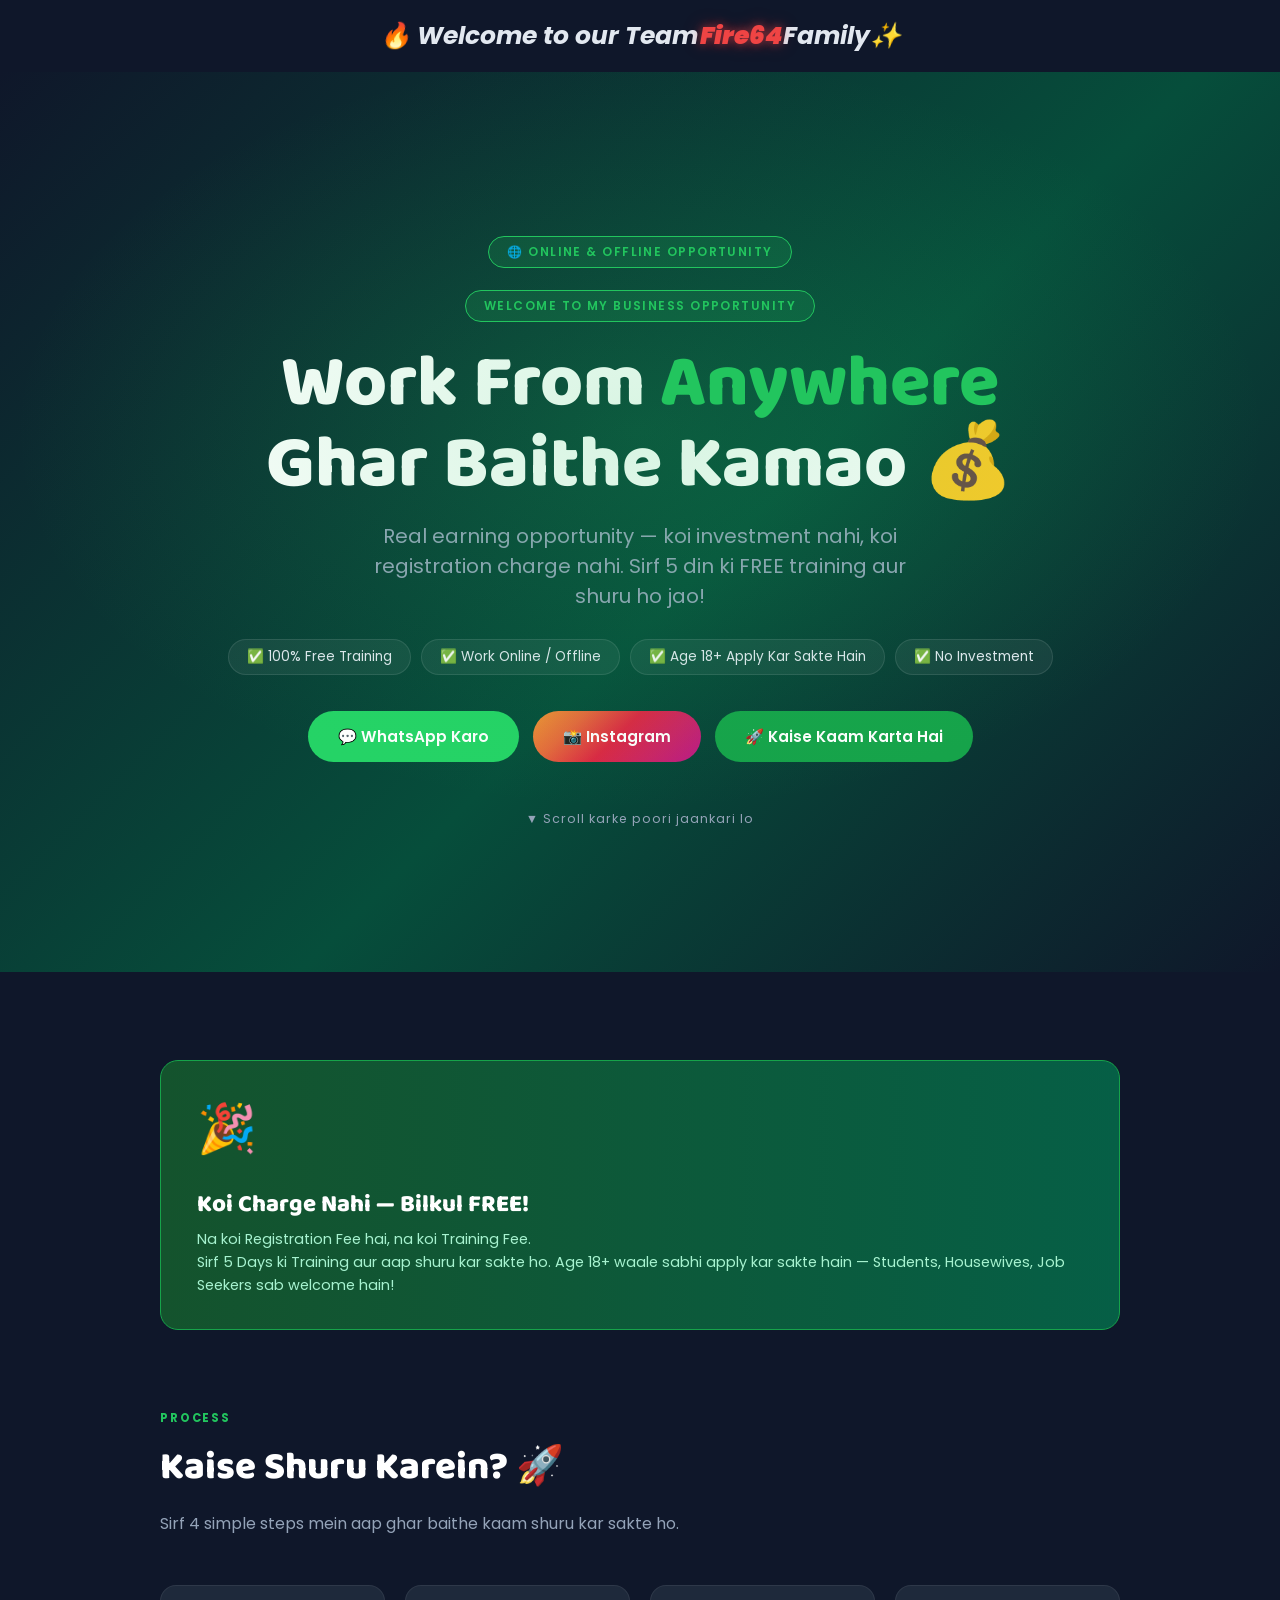
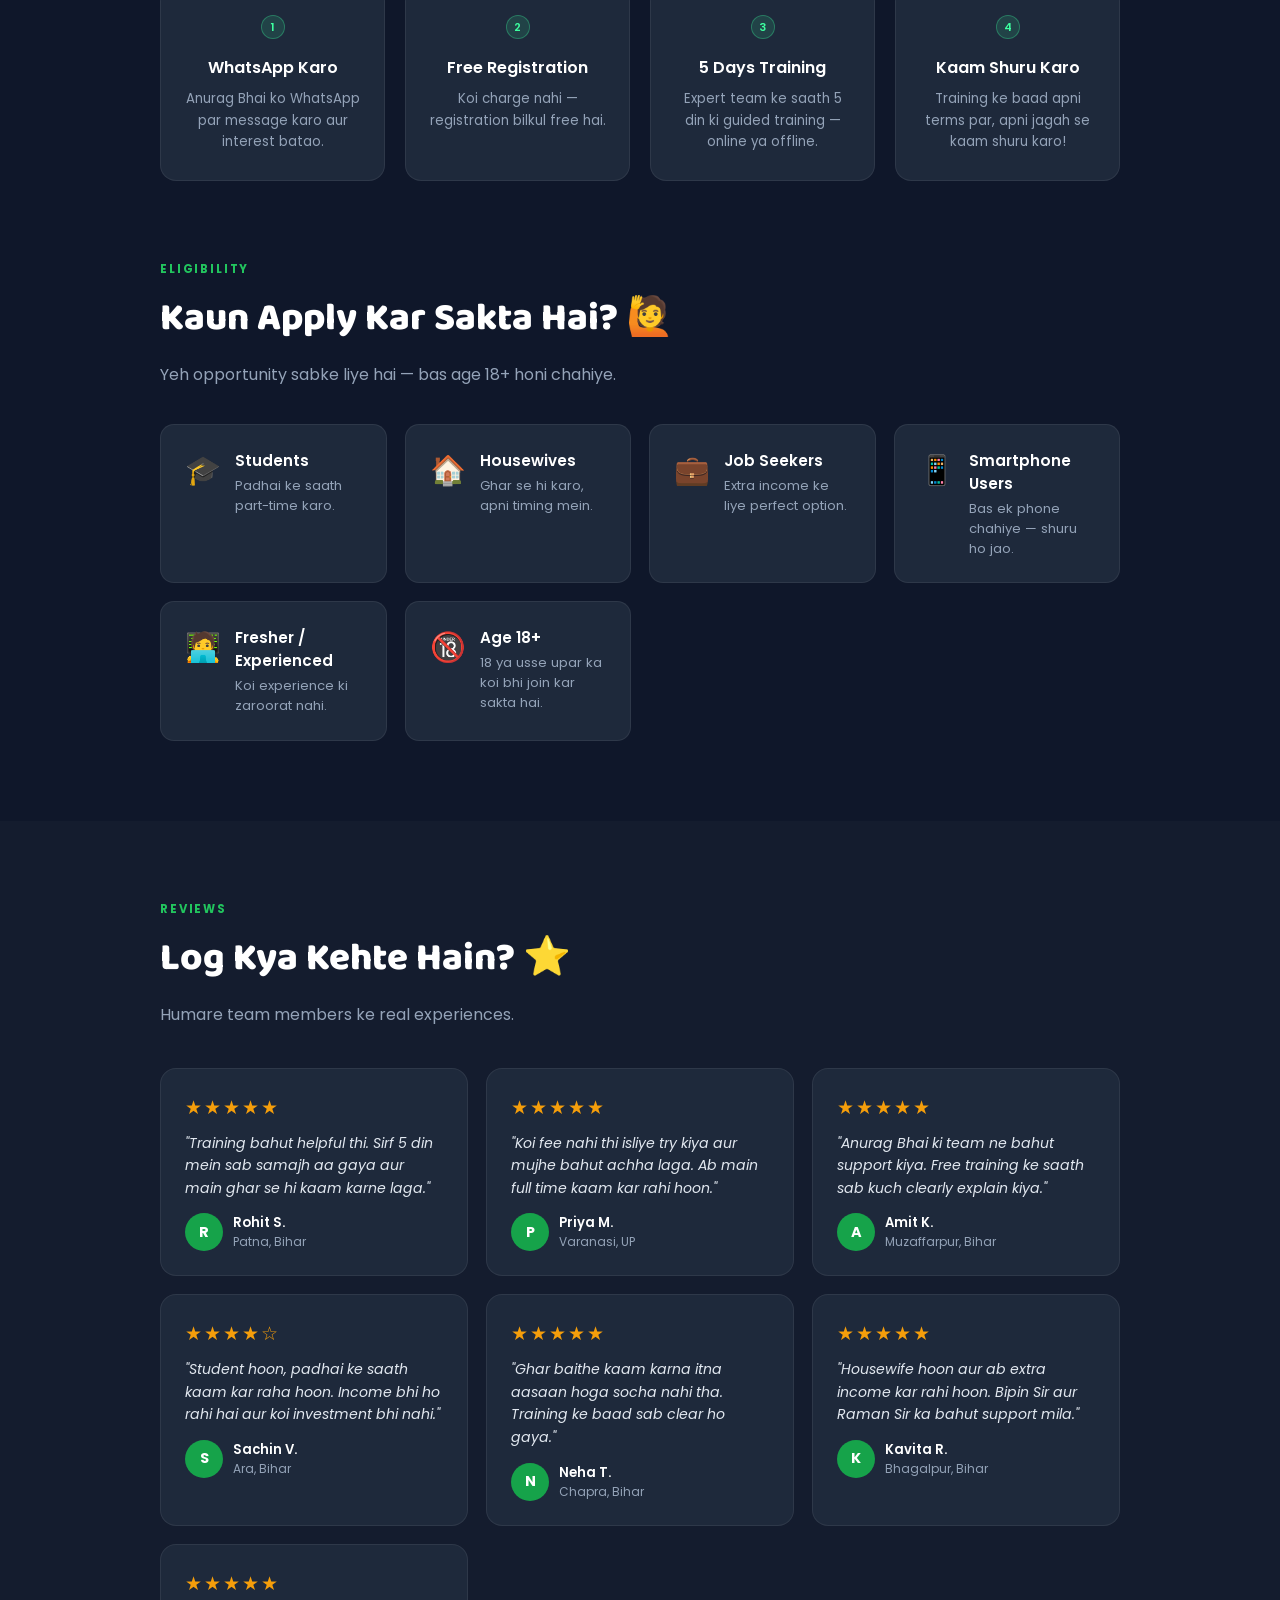
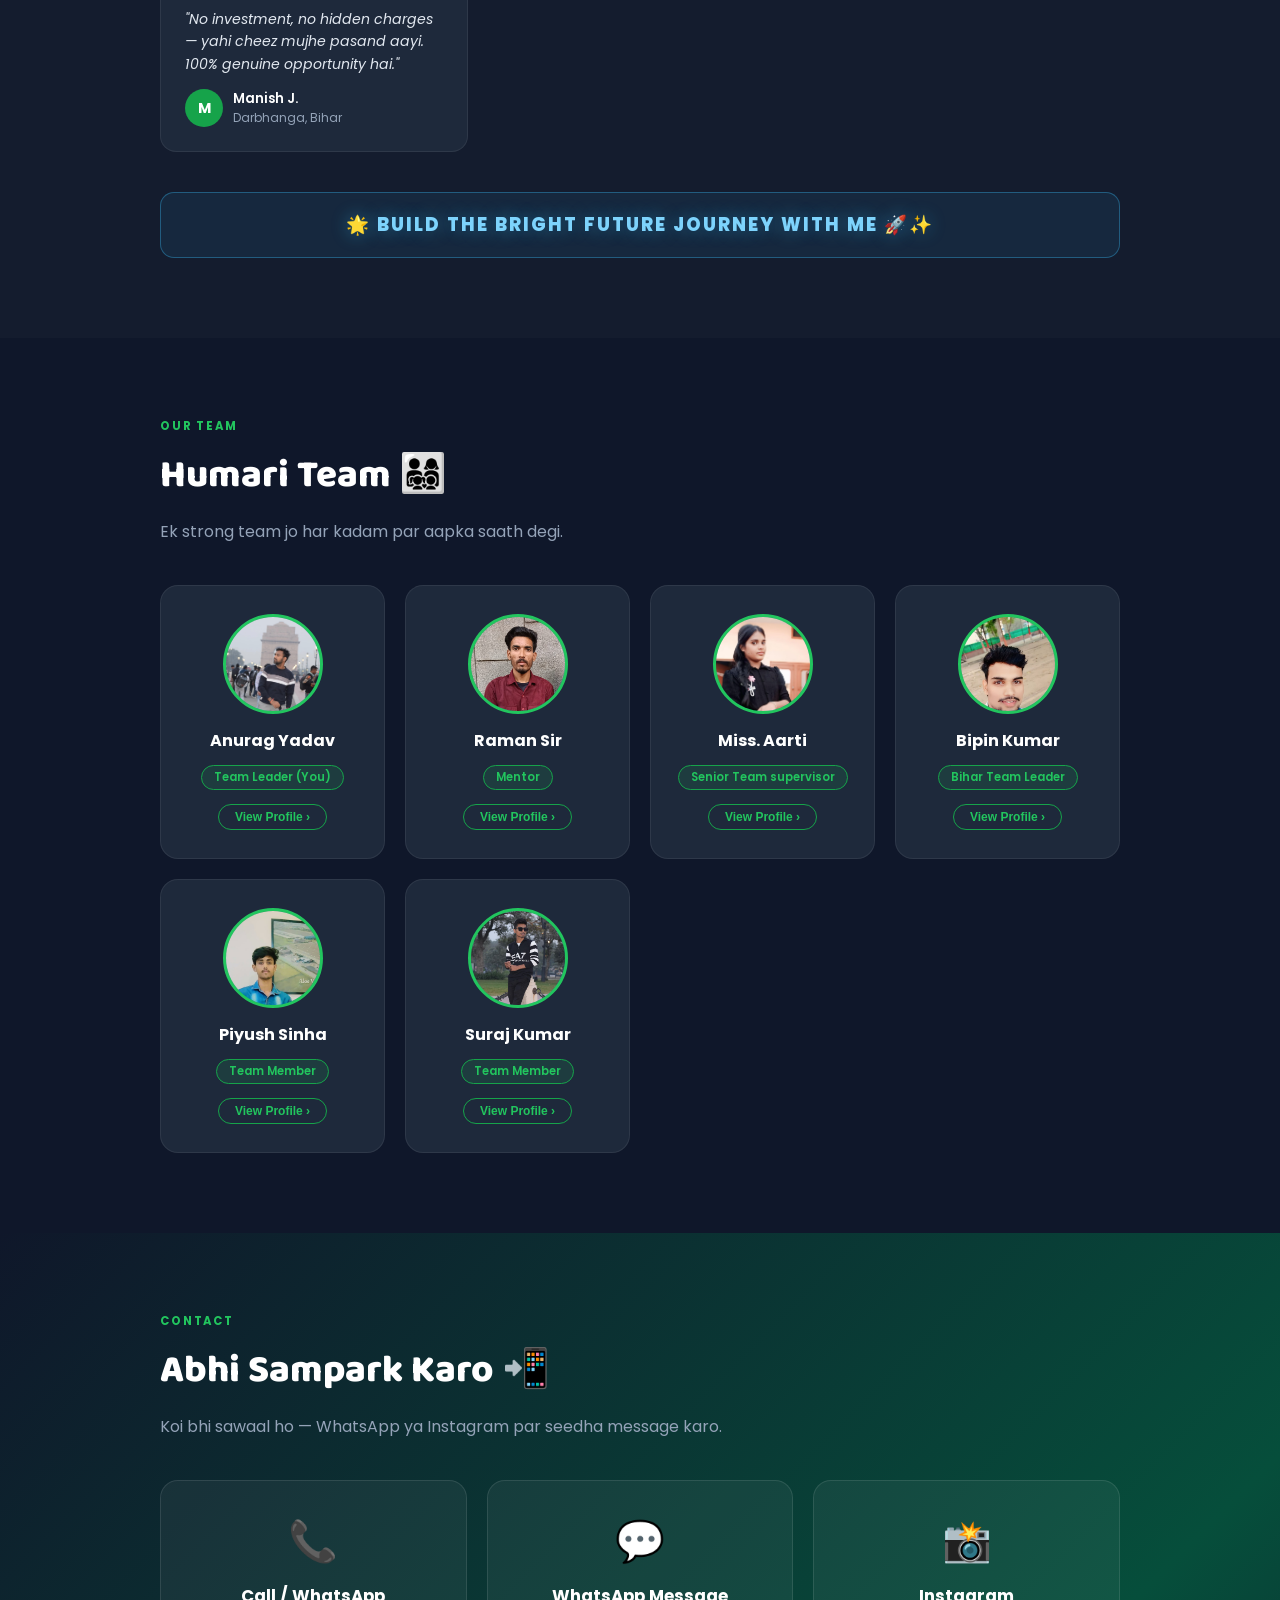
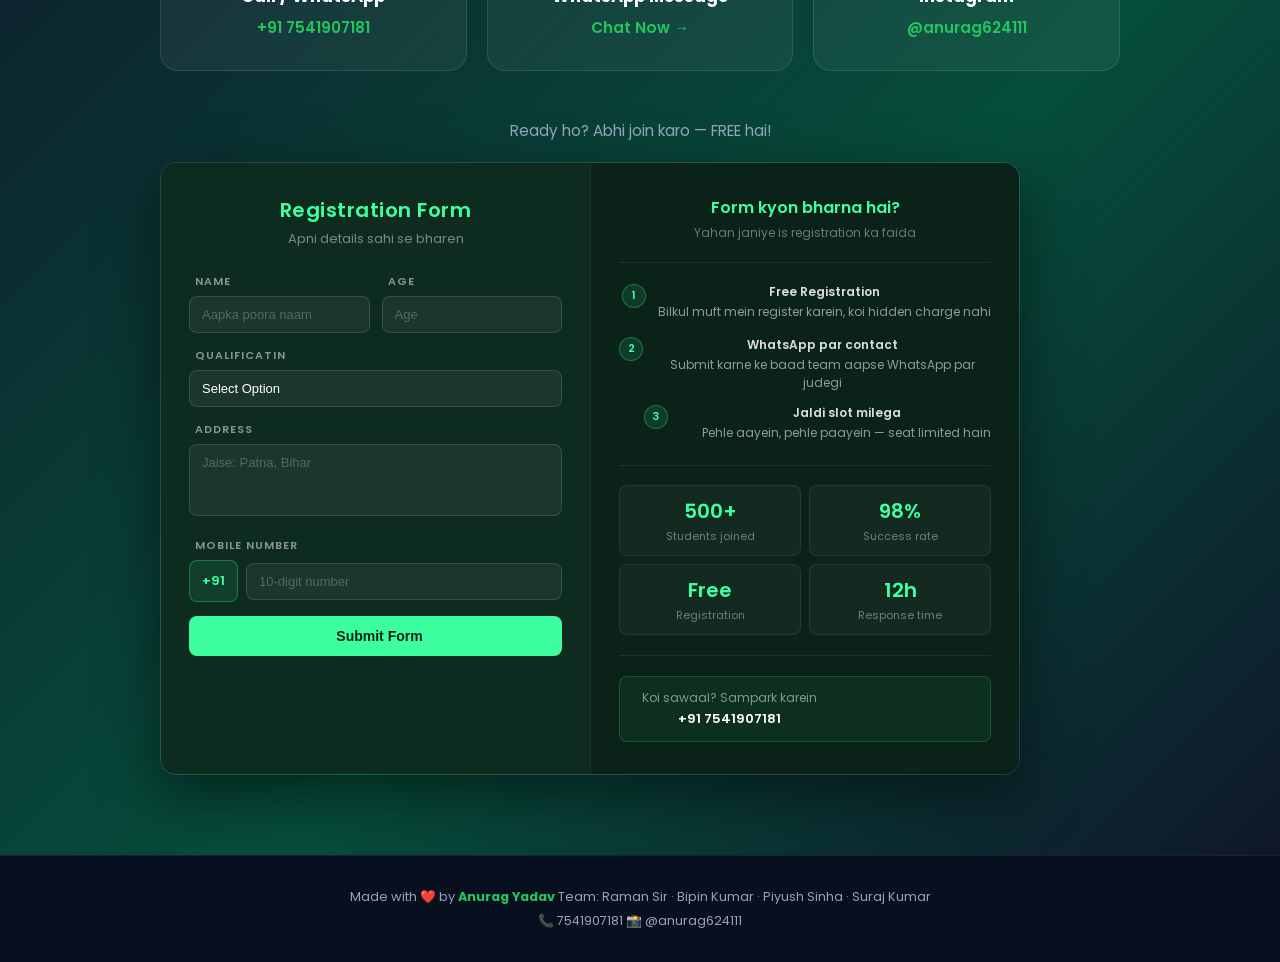
==== commit 720b1b30: "form add" ====
--- a/index.html
+++ b/index.html
@@ -332,11 +332,494 @@
 
     <div style="text-align:center; margin-top:48px;">
       <p style="color:var(--muted); margin-bottom:20px; font-size:.95rem;">Ready ho? Abhi join karo — FREE hai!</p>
-      <a href="https://wa.me/917541907181?text=Hlo%20Anurag%20Sir,%20Mujhe%20Work%20From%20Anywhere%20ke%20baare%20mein%20mujhe%20kuch%20information%20chahiye" target="_blank" class="btn btn-wa" style="font-size:1.05rem; padding:16px 36px;">
-        💬 WhatsApp Karo — Join Karo Aaj Hi!
-      </a>
+  
+  <style>
+    * 
+    .wrapper {
+      display: grid;
+      grid-template-columns: 1fr 1fr;
+      width: 100%;
+      max-width: 860px;
+      border-radius: 16px;
+      overflow: hidden;
+      border: 0.5px solid rgba(255, 255, 255, 0.1);
+      box-shadow: 0 20px 60px rgba(0, 0, 0, 0.5);
+    }
+
+    /* ── LEFT: FORM SIDE ── */
+    .form-side {
+      background: #0d2b1e;
+      padding: 2rem 1.75rem;
+    }
+
+    .form-header {
+      margin-bottom: 1.5rem;
+    }
+
+    .form-header h2 {
+      font-size: 20px;
+      font-weight: 600;
+      color: #3DFFA0;
+      letter-spacing: 0.5px;
+    }
+
+    .form-header p {
+      font-size: 13px;
+      color: rgba(255, 255, 255, 0.45);
+      margin-top: 4px;
+    }
+
+    .field-label {
+      font-size: 11px;
+      font-weight: 600;
+      letter-spacing: 1px;
+      color: rgba(255, 255, 255, 0.5);
+      margin-bottom: 6px;
+      display: flex;
+      align-items: center;
+      gap: 6px;
+      text-transform: uppercase;
+    }
+
+    .field-label i {
+      font-size: 14px;
+      color: #3DFFA0;
+    }
+
+    .row {
+      display: grid;
+      grid-template-columns: 1fr 1fr;
+      gap: 12px;
+      margin-bottom: 14px;
+    }
+
+    .field {
+      margin-bottom: 14px;
+    }
+
+    input,
+    select,
+    textarea {
+      width: 100%;
+      background: rgba(255, 255, 255, 0.06);
+      border: 0.5px solid rgba(255, 255, 255, 0.12);
+      border-radius: 8px;
+      color: #fff;
+      font-size: 13px;
+      padding: 10px 12px;
+      outline: none;
+      font-family: 'Segoe UI', sans-serif;
+      transition: border-color 0.2s, background 0.2s;
+    }
+
+    input::placeholder,
+    textarea::placeholder {
+      color: rgba(255, 255, 255, 0.25);
+    }
+
+    input:focus,
+    select:focus,
+    textarea:focus {
+      border-color: #3DFFA0;
+      background: rgba(61, 255, 160, 0.05);
+    }
+
+    select {
+      appearance: none;
+      cursor: pointer;
+    }
+
+    select option {
+      background: #0d2b1e;
+      color: #fff;
+    }
+
+    textarea {
+      resize: none;
+      height: 72px;
+    }
+
+    .phone-wrap {
+      display: flex;
+      gap: 8px;
+      align-items: center;
+    }
+
+    .phone-prefix {
+      background: rgba(61, 255, 160, 0.1);
+      border: 0.5px solid rgba(61, 255, 160, 0.3);
+      border-radius: 8px;
+      color: #3DFFA0;
+      font-size: 13px;
+      font-weight: 600;
+      padding: 10px 12px;
+      white-space: nowrap;
+      user-select: none;
+    }
+
+    .submit-btn {
+      width: 100%;
+      background: #3DFFA0;
+      color: #0a2218;
+      border: none;
+      border-radius: 8px;
+      padding: 12px;
+      font-size: 14px;
+      font-weight: 600;
+      cursor: pointer;
+      display: flex;
+      align-items: center;
+      justify-content: center;
+      gap: 8px;
+      margin-top: 4px;
+      transition: opacity 0.2s, transform 0.1s;
+      font-family: 'Segoe UI', sans-serif;
+    }
+
+    .submit-btn:hover {
+      opacity: 0.88;
+    }
+
+    .submit-btn:active {
+      transform: scale(0.98);
+    }
+
+    .submit-btn i {
+      font-size: 18px;
+    }
+
+    /* ── RIGHT: INFO SIDE ── */
+    .info-side {
+      background: #0a2218;
+      padding: 2rem 1.75rem;
+      border-left: 0.5px solid rgba(255, 255, 255, 0.08);
+      display: flex;
+      flex-direction: column;
+      gap: 1.25rem;
+    }
+
+    .info-header h3 {
+      font-size: 16px;
+      font-weight: 600;
+      color: #3DFFA0;
+      margin-bottom: 4px;
+    }
+
+    .info-header p {
+      font-size: 12px;
+      color: rgba(255, 255, 255, 0.4);
+    }
+
+    .divider {
+      height: 0.5px;
+      background: rgba(255, 255, 255, 0.08);
+    }
+
+    /* Steps */
+    .step-list {
+      display: flex;
+      flex-direction: column;
+      gap: 12px;
+    }
+
+    .step-item {
+      display: flex;
+      align-items: flex-start;
+      gap: 10px;
+    }
+
+    .step-num {
+      width: 24px;
+      height: 24px;
+      border-radius: 50%;
+      background: rgba(61, 255, 160, 0.12);
+      border: 0.5px solid rgba(61, 255, 160, 0.3);
+      color: #3DFFA0;
+      font-size: 11px;
+      font-weight: 600;
+      display: flex;
+      align-items: center;
+      justify-content: center;
+      flex-shrink: 0;
+      margin-top: 1px;
+    }
+
+    .step-text {
+      font-size: 12px;
+      color: rgba(255, 255, 255, 0.55);
+      line-height: 1.5;
+    }
+
+    .step-text strong {
+      color: rgba(255, 255, 255, 0.85);
+      font-weight: 600;
+      display: block;
+      margin-bottom: 2px;
+    }
+
+    /* Stats */
+    .stat-row {
+      display: grid;
+      grid-template-columns: 1fr 1fr;
+      gap: 8px;
+    }
+
+    .stat-card {
+      background: rgba(255, 255, 255, 0.04);
+      border: 0.5px solid rgba(255, 255, 255, 0.08);
+      border-radius: 8px;
+      padding: 10px 12px;
+    }
+
+    .stat-card .num {
+      font-size: 20px;
+      font-weight: 600;
+      color: #3DFFA0;
+    }
+
+    .stat-card .lbl {
+      font-size: 11px;
+      color: rgba(255, 255, 255, 0.4);
+      margin-top: 2px;
+    }
+
+    /* Contact box */
+    .contact-box {
+      background: rgba(61, 255, 160, 0.06);
+      border: 0.5px solid rgba(61, 255, 160, 0.2);
+      border-radius: 8px;
+      padding: 12px;
+      display: flex;
+      align-items: center;
+      gap: 10px;
+    }
+
+    .contact-box i {
+      font-size: 22px;
+      color: #3DFFA0;
+    }
+
+    .contact-box .ct {
+      font-size: 12px;
+      color: rgba(255, 255, 255, 0.5);
+    }
+
+    .contact-box .cv {
+      font-size: 13px;
+      color: #fff;
+      font-weight: 600;
+      margin-top: 2px;
+    }
+
+    /* Toast notification */
+    .toast {
+      position: fixed;
+      bottom: 2rem;
+      left: 50%;
+      transform: translateX(-50%) translateY(80px);
+      background: #3DFFA0;
+      color: #0a2218;
+      font-size: 13px;
+      font-weight: 600;
+      padding: 12px 24px;
+      border-radius: 30px;
+      opacity: 0;
+      transition: all 0.35s ease;
+      z-index: 999;
+      white-space: nowrap;
+    }
+
+    .toast.show {
+      opacity: 1;
+      transform: translateX(-50%) translateY(0);
+    }
+
+    /* Responsive */
+    @media (max-width: 640px) {
+      .wrapper {
+        grid-template-columns: 1fr;
+      }
+
+      .info-side {
+        border-left: none;
+        border-top: 0.5px solid rgba(255, 255, 255, 0.08);
+      }
+
+      .row {
+        grid-template-columns: 1fr;
+      }
+    }
+  </style>
+  <div class="wrapper">
+
+    <!-- LEFT: FORM -->
+    <div class="form-side">
+      <div class="form-header">
+        <h2>Registration Form</h2>
+        <p>Apni details sahi se bharen</p>
+      </div>
+
+      <div class="row">
+        <div>
+          <div class="field-label">
+            <i class="ti ti-user"></i> NAME
+          </div>
+          <input type="text" id="naam" placeholder="Aapka poora naam" />
+        </div>
+        <div>
+          <div class="field-label">
+            <i class="ti ti-cake"></i> AGE
+          </div>
+          <input type="number" id="umar" placeholder="Age" min="1" max="100" />
+        </div>
+      </div>
+
+      <div class="field">
+        <div class="field-label">
+          <i class="ti ti-school"></i> QUALIFICATIN
+        </div>
+        <select id="qualification">
+          <option value="" disabled selected>Select Option</option>
+          <option value="10th">10th Pass</option>
+          <option value="12th">12th Pass</option>
+          <option value="graduate">Graduate</option>
+          <option value="postgraduate">Post Graduate</option>
+          <option value="other">Other</option>
+        </select>
+      </div>
+
+      <div class="field">
+        <div class="field-label">
+          <i class="ti ti-map-pin"></i> ADDRESS
+        </div>
+        <textarea id="address" placeholder="Jaise: Patna, Bihar"></textarea>
+      </div>
+
+      <div class="field">
+        <div class="field-label">
+          <i class="ti ti-device-mobile"></i> MOBILE NUMBER
+        </div>
+        <div class="phone-wrap">
+          <div class="phone-prefix">+91</div>
+          <input type="tel" id="mobile" placeholder="10-digit number" maxlength="10" />
+        </div>
+      </div>
+
+      <button class="submit-btn" onclick="handleSubmit()">
+        <i class="ti ti-brand-whatsapp"></i>
+        Submit Form
+      </button>
     </div>
+
+    <!-- RIGHT: INFO -->
+    <div class="info-side">
+      <div class="info-header">
+        <h3>Form kyon bharna hai?</h3>
+        <p>Yahan janiye is registration ka faida</p>
+      </div>
+
+      <div class="divider"></div>
+
+      <div class="step-list">
+        <div class="step-item">
+          <div class="step-num">1</div>
+          <div class="step-text">
+            <strong>Free Registration</strong>
+            Bilkul muft mein register karein, koi hidden charge nahi
+          </div>
+        </div>
+        <div class="step-item">
+          <div class="step-num">2</div>
+          <div class="step-text">
+            <strong>WhatsApp par contact</strong>
+            Submit karne ke baad team aapse WhatsApp par judegi
+          </div>
+        </div>
+        <div class="step-item">
+          <div class="step-num">3</div>
+          <div class="step-text">
+            <strong>Jaldi slot milega</strong>
+            Pehle aayein, pehle paayein — seat limited hain
+          </div>
+        </div>
+      </div>
+
+      <div class="divider"></div>
+
+      <div class="stat-row">
+        <div class="stat-card">
+          <div class="num">500+</div>
+          <div class="lbl">Students joined</div>
+        </div>
+        <div class="stat-card">
+          <div class="num">98%</div>
+          <div class="lbl">Success rate</div>
+        </div>
+        <div class="stat-card">
+          <div class="num">Free</div>
+          <div class="lbl">Registration</div>
+        </div>
+        <div class="stat-card">
+          <div class="num">12h</div>
+          <div class="lbl">Response time</div>
+        </div>
+      </div>
+
+      <div class="divider"></div>
+
+      <div class="contact-box">
+        <i class="ti ti-headset"></i>
+        <div>
+          <div class="ct">Koi sawaal? Sampark karein</div>
+          <div class="cv">+91 7541907181</div>
+        </div>
+      </div>
+    </div>
+
   </div>
+
+  <!-- Toast -->
+  <div class="toast" id="toast">Form successfully submit ho gaya!</div>
+
+  <script>
+    function handleSubmit() {
+      const naam = document.getElementById('naam').value.trim();
+      const umar = document.getElementById('umar').value.trim();
+      const qualification = document.getElementById('qualification').value;
+      const address = document.getElementById('address').value.trim();
+      const mobile = document.getElementById('mobile').value.trim();
+
+      if (!naam) { alert('Naam bharna zaroori hai!'); return; }
+      if (!umar) { alert('Umar bharna zaroori hai!'); return; }
+      if (!qualification) { alert('Qualification select karo!'); return; }
+      if (!address) { alert('Address bharna zaroori hai!'); return; }
+      if (!mobile || mobile.length !== 10) {
+        alert('Valid 10-digit mobile number daalein!');
+        return;
+      }
+
+      showToast('Form successfully submit ho gaya! ✓');
+
+      // Clear form
+      document.getElementById('naam').value = '';
+      document.getElementById('umar').value = '';
+      document.getElementById('qualification').value = '';
+      document.getElementById('address').value = '';
+      document.getElementById('mobile').value = '';
+    }
+
+    function showToast(msg) {
+      const toast = document.getElementById('toast');
+      toast.textContent = msg;
+      toast.classList.add('show');
+      setTimeout(() => toast.classList.remove('show'), 3000);
+    }
+
+    // Only allow digits in mobile field
+    document.getElementById('mobile').addEventListener('input', function () {
+      this.value = this.value.replace(/\D/g, '');
+    });
+  </script>
 </section>
 
 <!-- ══════════ FOOTER ══════════ -->
--- a/style.css
+++ b/style.css
@@ -582,4 +582,4 @@
 
 .tagline-text {
   animation: textGlow 3s ease-in-out infinite;
-}+}
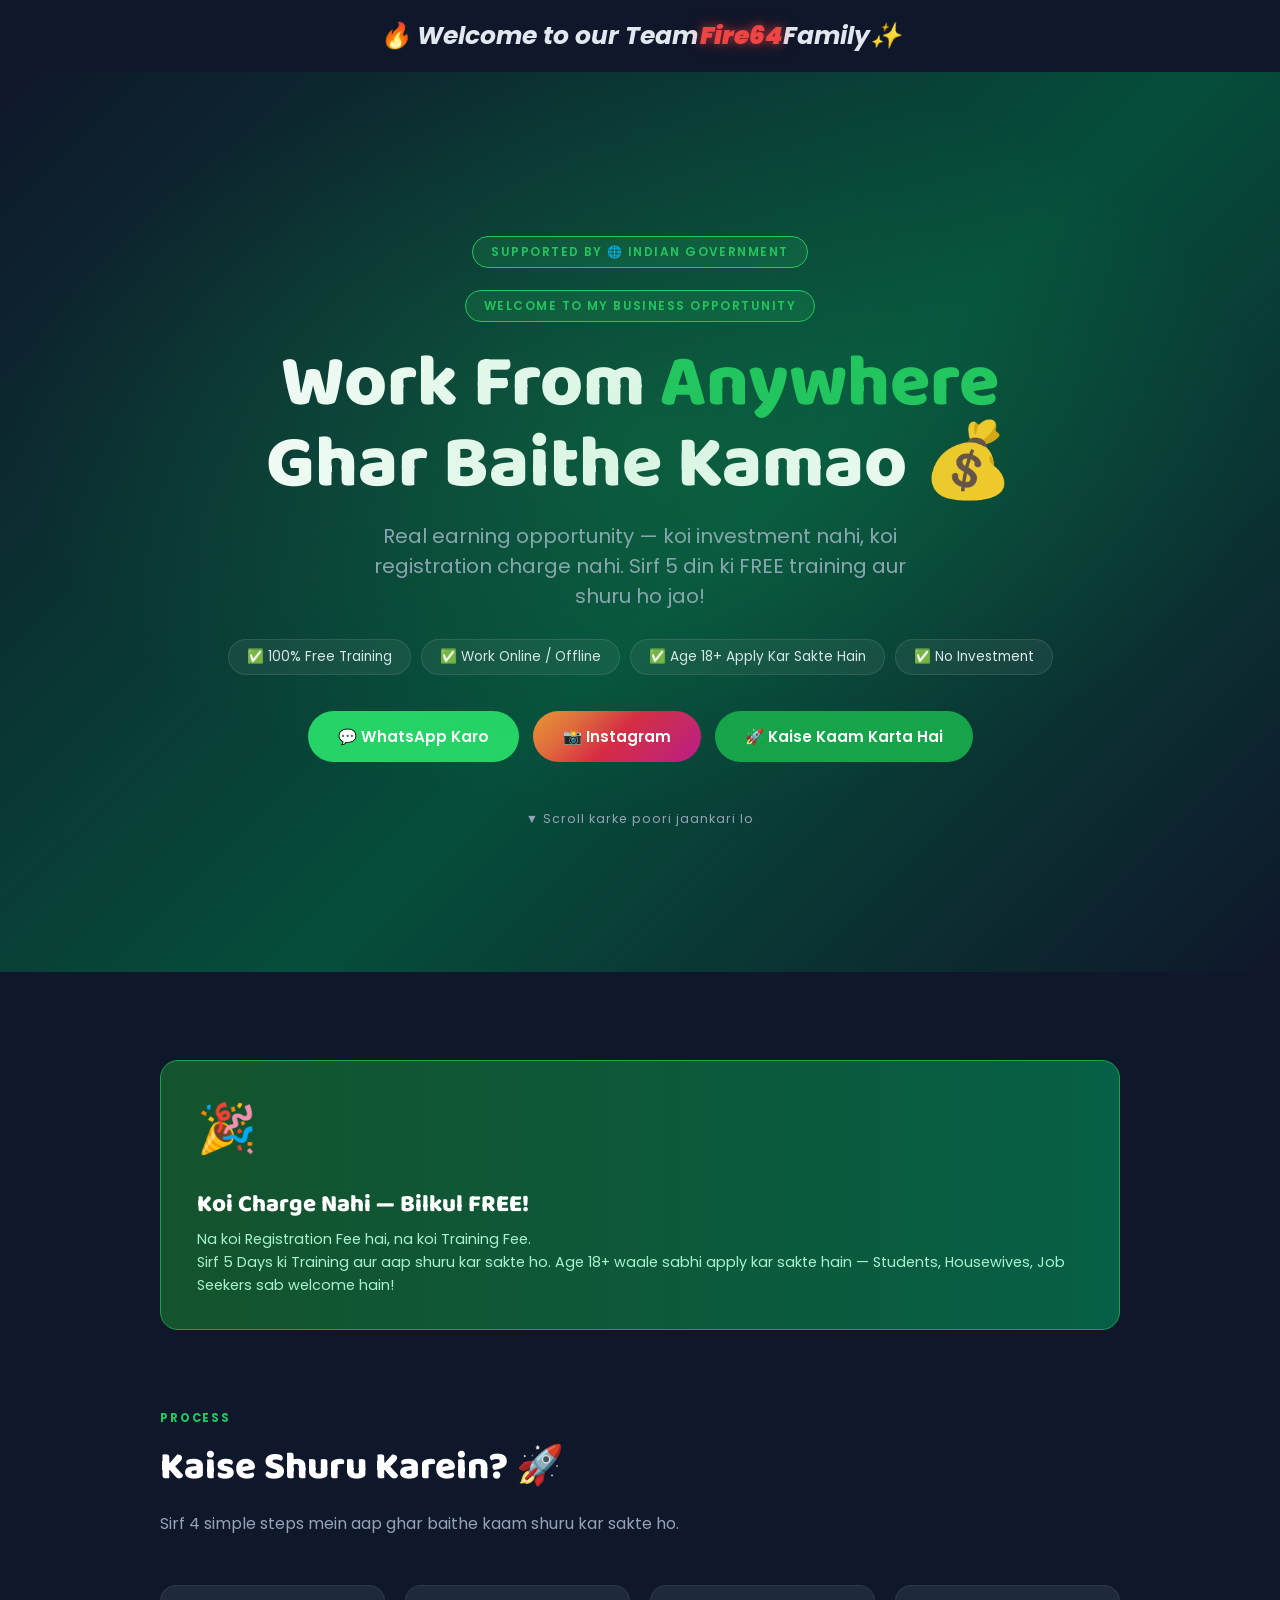
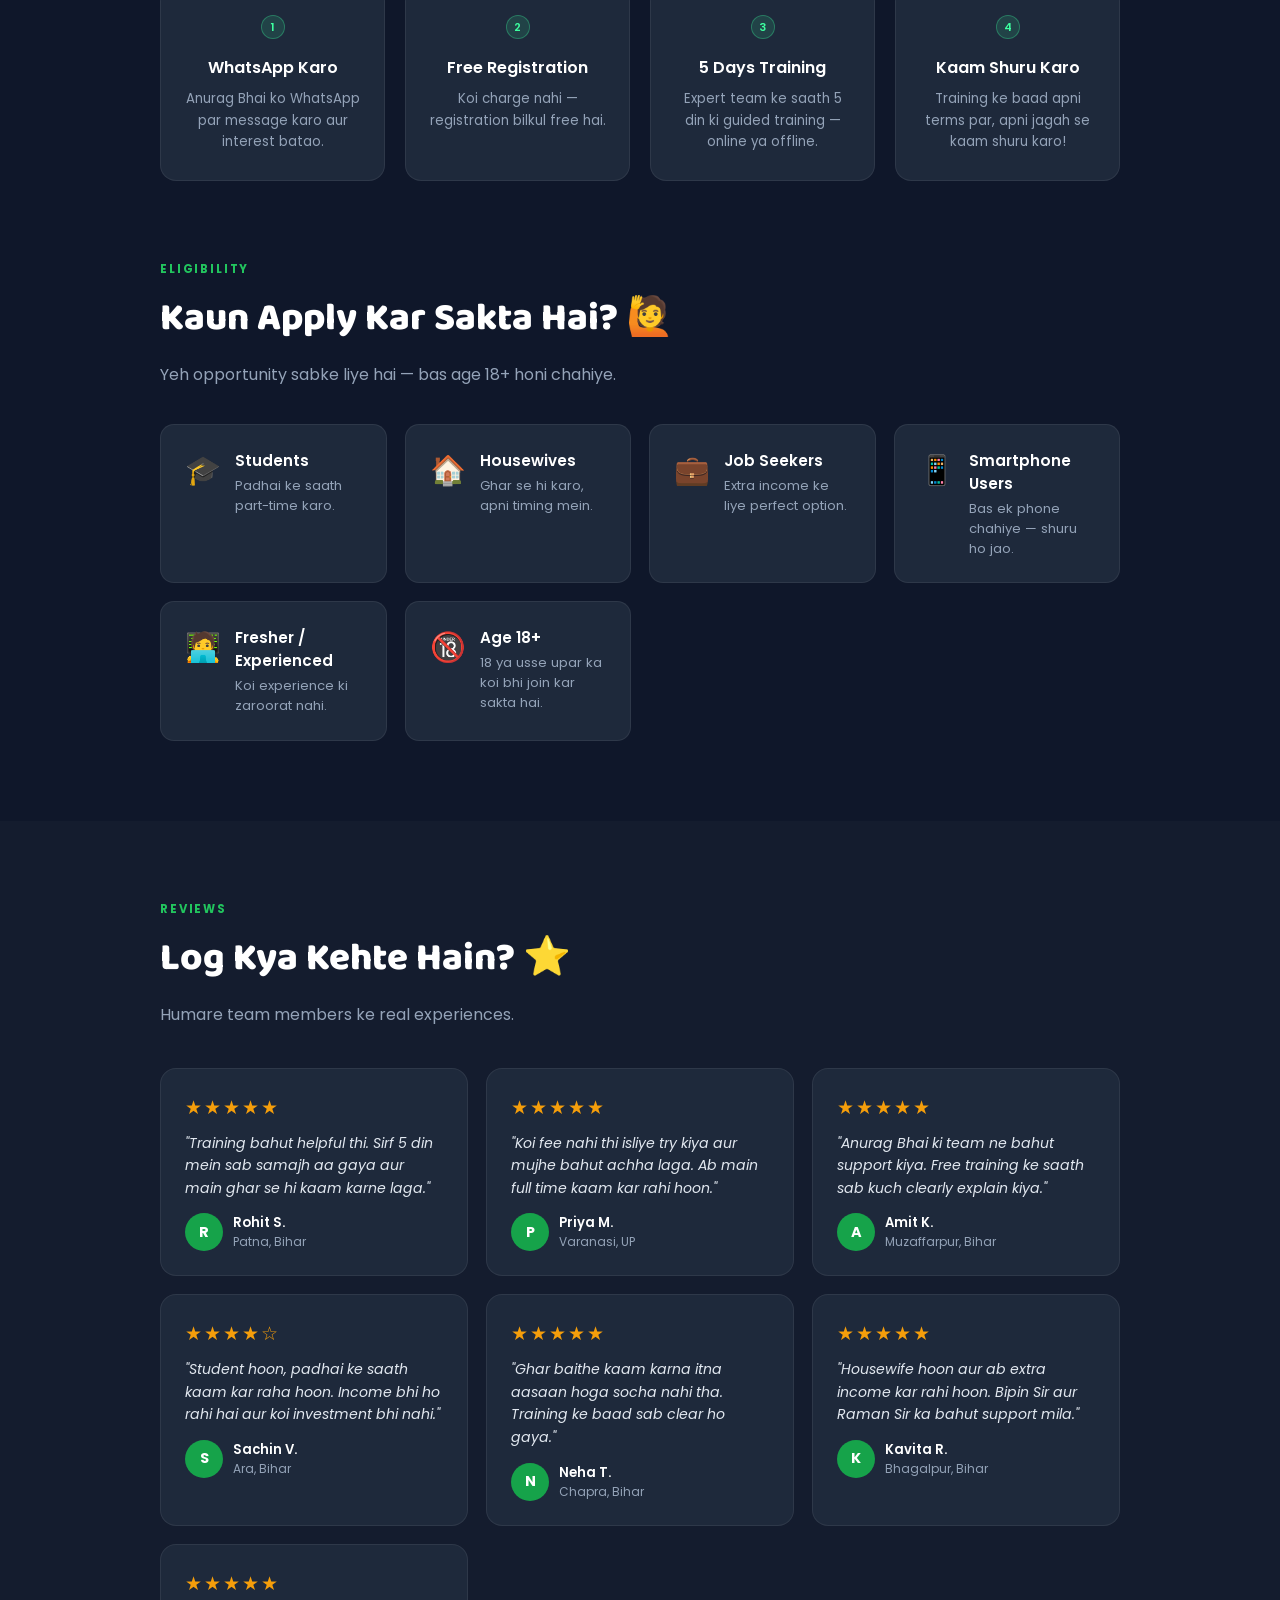
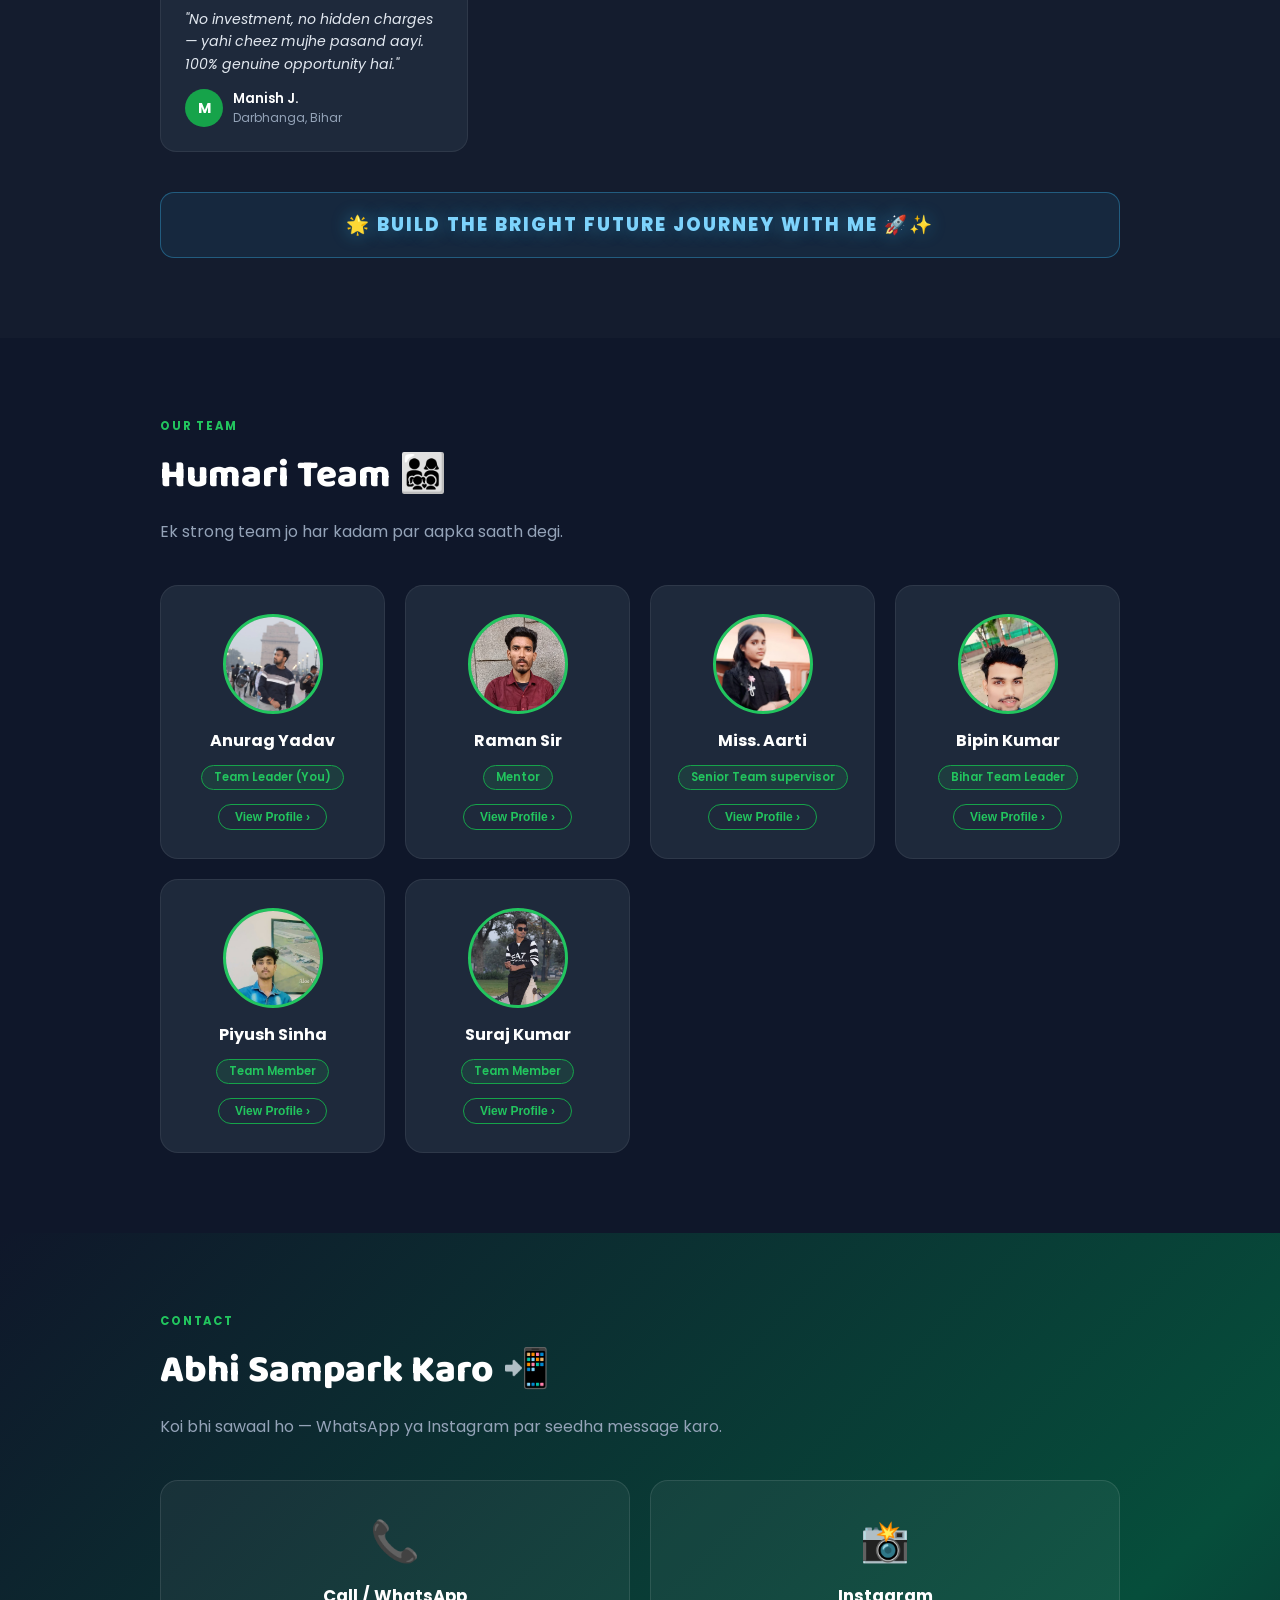
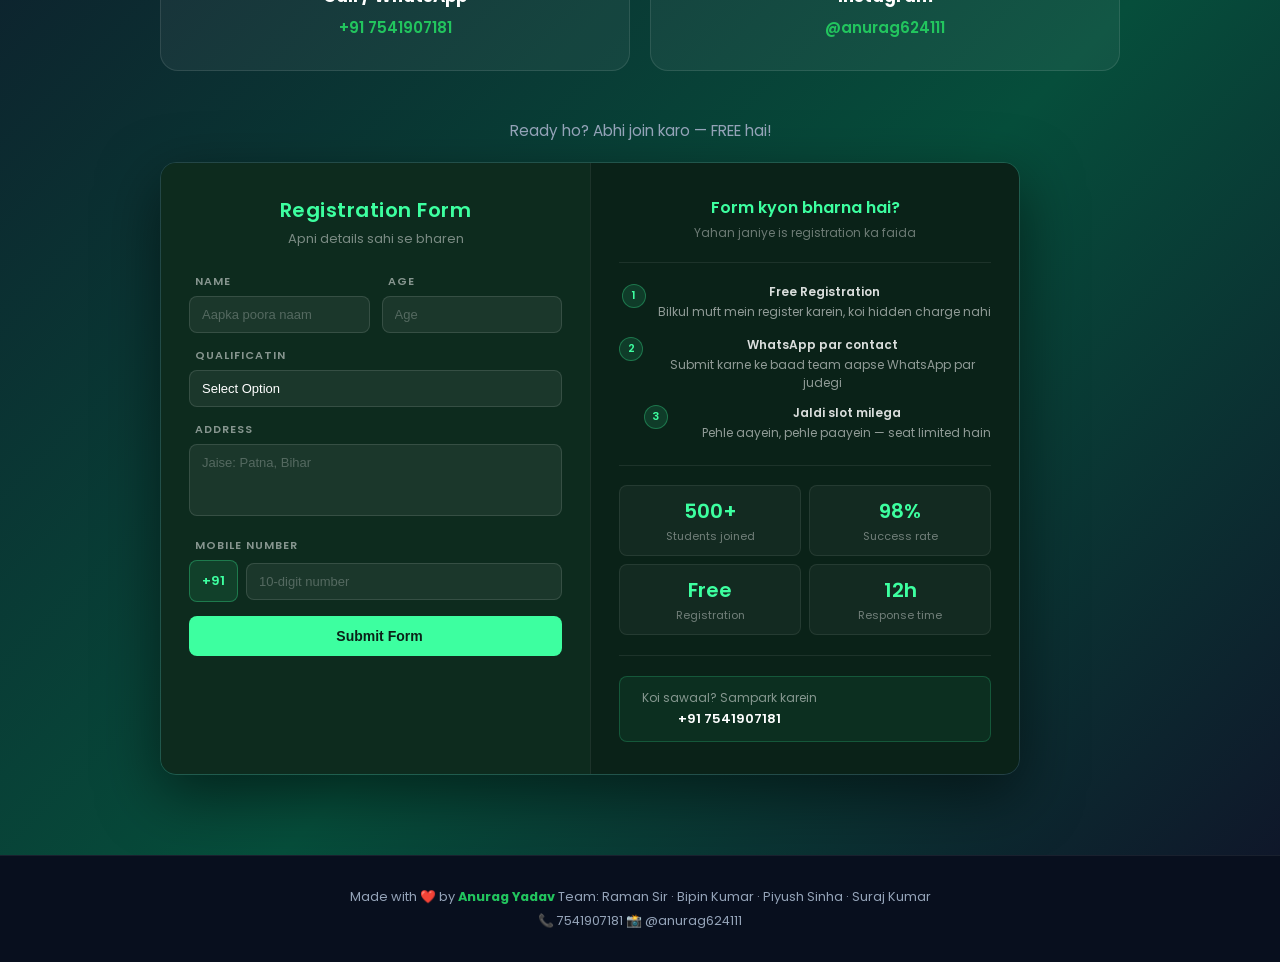
==== commit ea679efa: "whatsapp" ====
--- a/index.html
+++ b/index.html
@@ -16,7 +16,7 @@
 
 <!-- ══════════ HERO ══════════ -->
 <section class="hero">
-  <div class="badge">🌐 Online & Offline Opportunity</div>
+  <div class="badge">SUPPORTED BY 🌐 INDIAN GOVERNMENT</div>
   <div class="badge">welcome to my Business Opportunity</div>
   <h1>Work From <span>Anywhere</span><br/>Ghar Baithe Kamao 💰</h1>
   <p class="hero-sub">Real earning opportunity — koi investment nahi, koi registration charge nahi. Sirf 5 din ki FREE training aur shuru ho jao!</p>
@@ -318,11 +318,7 @@
         <h4>Call / WhatsApp</h4>
         <a href="tel:+917541907181">+91 7541907181</a>
       </div>
-      <div class="contact-card">
-        <div class="c-icon">💬</div>
-        <h4>WhatsApp Message</h4>
-        <a href="https://wa.me/917541907181?text=Hii%20Anurag%20Bhai,%20mujhe%20Work%20From%20Anywhere%20ke%20baare%20mein%20jaankari%20chahiye" target="_blank">Chat Now →</a>
-      </div>
+      
       <div class="contact-card">
         <div class="c-icon">📸</div>
         <h4>Instagram</h4>
@@ -781,45 +777,79 @@
   <!-- Toast -->
   <div class="toast" id="toast">Form successfully submit ho gaya!</div>
 
-  <script>
-    function handleSubmit() {
-      const naam = document.getElementById('naam').value.trim();
-      const umar = document.getElementById('umar').value.trim();
-      const qualification = document.getElementById('qualification').value;
-      const address = document.getElementById('address').value.trim();
-      const mobile = document.getElementById('mobile').value.trim();
-
-      if (!naam) { alert('Naam bharna zaroori hai!'); return; }
-      if (!umar) { alert('Umar bharna zaroori hai!'); return; }
-      if (!qualification) { alert('Qualification select karo!'); return; }
-      if (!address) { alert('Address bharna zaroori hai!'); return; }
-      if (!mobile || mobile.length !== 10) {
-        alert('Valid 10-digit mobile number daalein!');
-        return;
-      }
-
-      showToast('Form successfully submit ho gaya! ✓');
-
-      // Clear form
-      document.getElementById('naam').value = '';
-      document.getElementById('umar').value = '';
-      document.getElementById('qualification').value = '';
-      document.getElementById('address').value = '';
-      document.getElementById('mobile').value = '';
-    }
-
-    function showToast(msg) {
-      const toast = document.getElementById('toast');
-      toast.textContent = msg;
-      toast.classList.add('show');
-      setTimeout(() => toast.classList.remove('show'), 3000);
-    }
-
-    // Only allow digits in mobile field
-    document.getElementById('mobile').addEventListener('input', function () {
-      this.value = this.value.replace(/\D/g, '');
-    });
-  </script>
+<script>
+  function handleSubmit() {
+    const naam = document.getElementById('naam').value.trim();
+    const umar = document.getElementById('umar').value.trim();
+    const qualification = document.getElementById('qualification').value;
+    const address = document.getElementById('address').value.trim();
+    const mobile = document.getElementById('mobile').value.trim();
+
+    if (!naam) {
+      alert('Naam bharna zaroori hai!');
+      return;
+    }
+
+    if (!umar) {
+      alert('Umar bharna zaroori hai!');
+      return;
+    }
+
+    if (!qualification) {
+      alert('Qualification select karo!');
+      return;
+    }
+
+    if (!address) {
+      alert('Address bharna zaroori hai!');
+      return;
+    }
+
+    if (!mobile || mobile.length !== 10) {
+      alert('Valid 10-digit mobile number daalein!');
+      return;
+    }
+
+  // WhatsApp message in English
+    const message =
+      "NEW REGISTRATION FORM\n\n" +
+      "NAME: " + naam + "\n" +
+      "AGE: " + umar + "\n" +
+      "QUALIFICATION: " + qualification + "\n" +
+      "ADDRESS: " + address + "\n" +
+      "MOBILE NUMBER: " + mobile;
+    // Apna WhatsApp number
+    const whatsappNumber = "917541907181";
+
+    // WhatsApp URL
+    const url =
+      `https://wa.me/${whatsappNumber}?text=${encodeURIComponent(message)}`;
+
+    showToast('Form successfully submit ho gaya! ✓');
+
+    // WhatsApp open karo
+    window.open(url, "_blank");
+
+    // Form clear karo
+    document.getElementById('naam').value = '';
+    document.getElementById('umar').value = '';
+    document.getElementById('qualification').value = '';
+    document.getElementById('address').value = '';
+    document.getElementById('mobile').value = '';
+  }
+
+  function showToast(msg) {
+    const toast = document.getElementById('toast');
+    toast.textContent = msg;
+    toast.classList.add('show');
+    setTimeout(() => toast.classList.remove('show'), 3000);
+  }
+
+  // Mobile field me sirf numbers allow honge
+  document.getElementById('mobile').addEventListener('input', function () {
+    this.value = this.value.replace(/\D/g, '');
+  });
+</script>
 </section>
 
 <!-- ══════════ FOOTER ══════════ -->
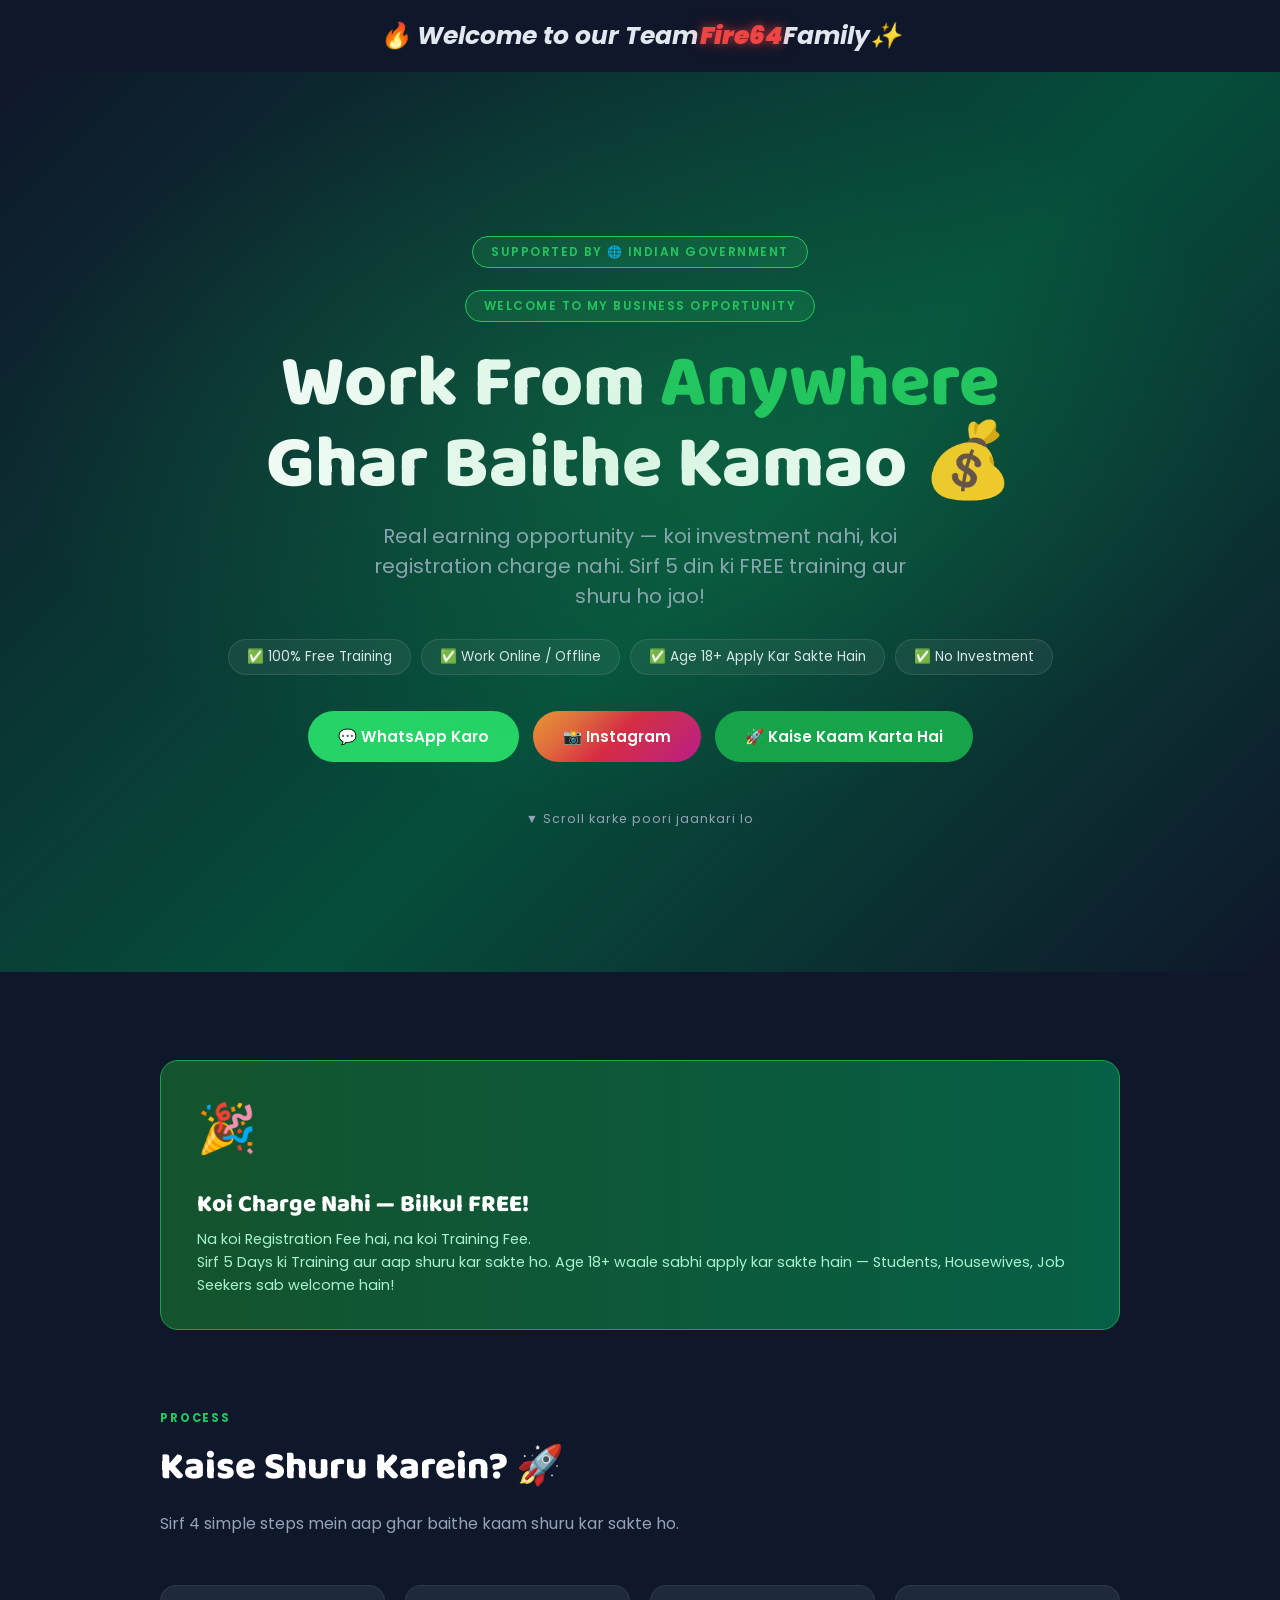
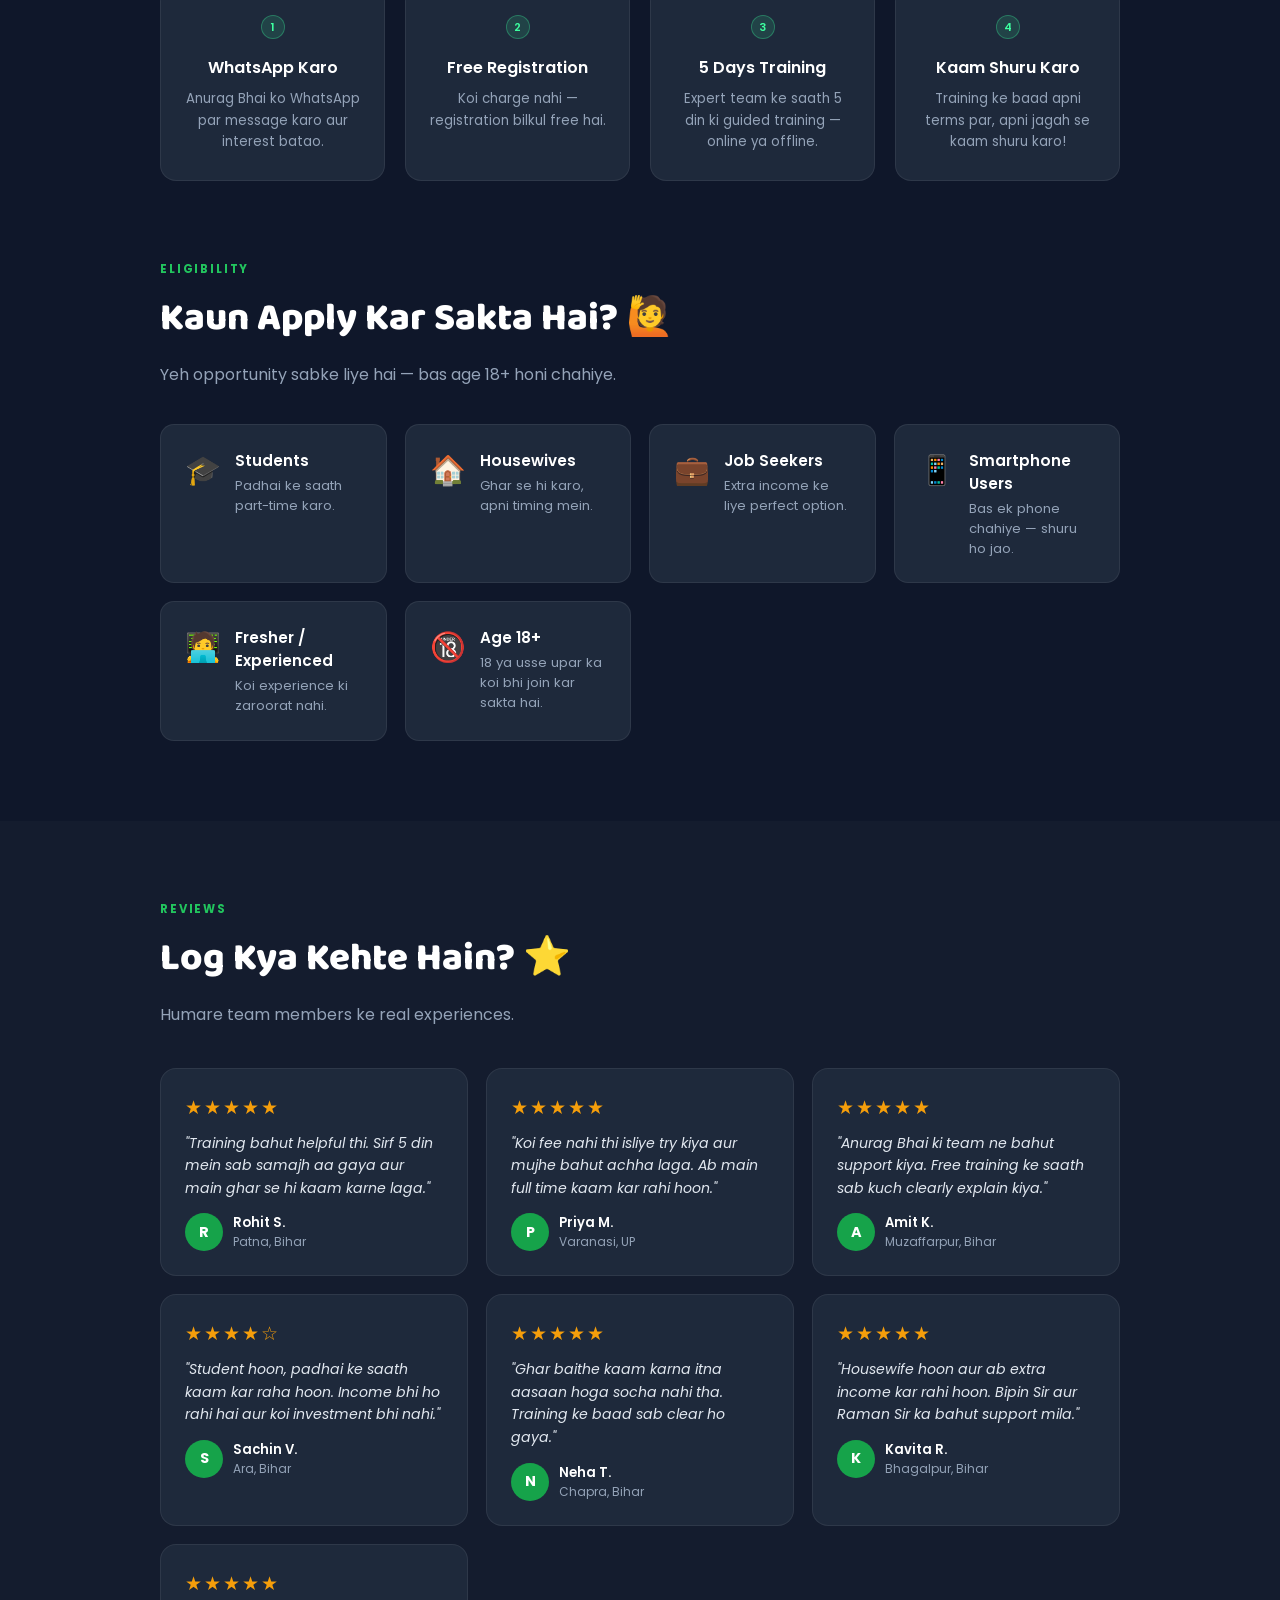
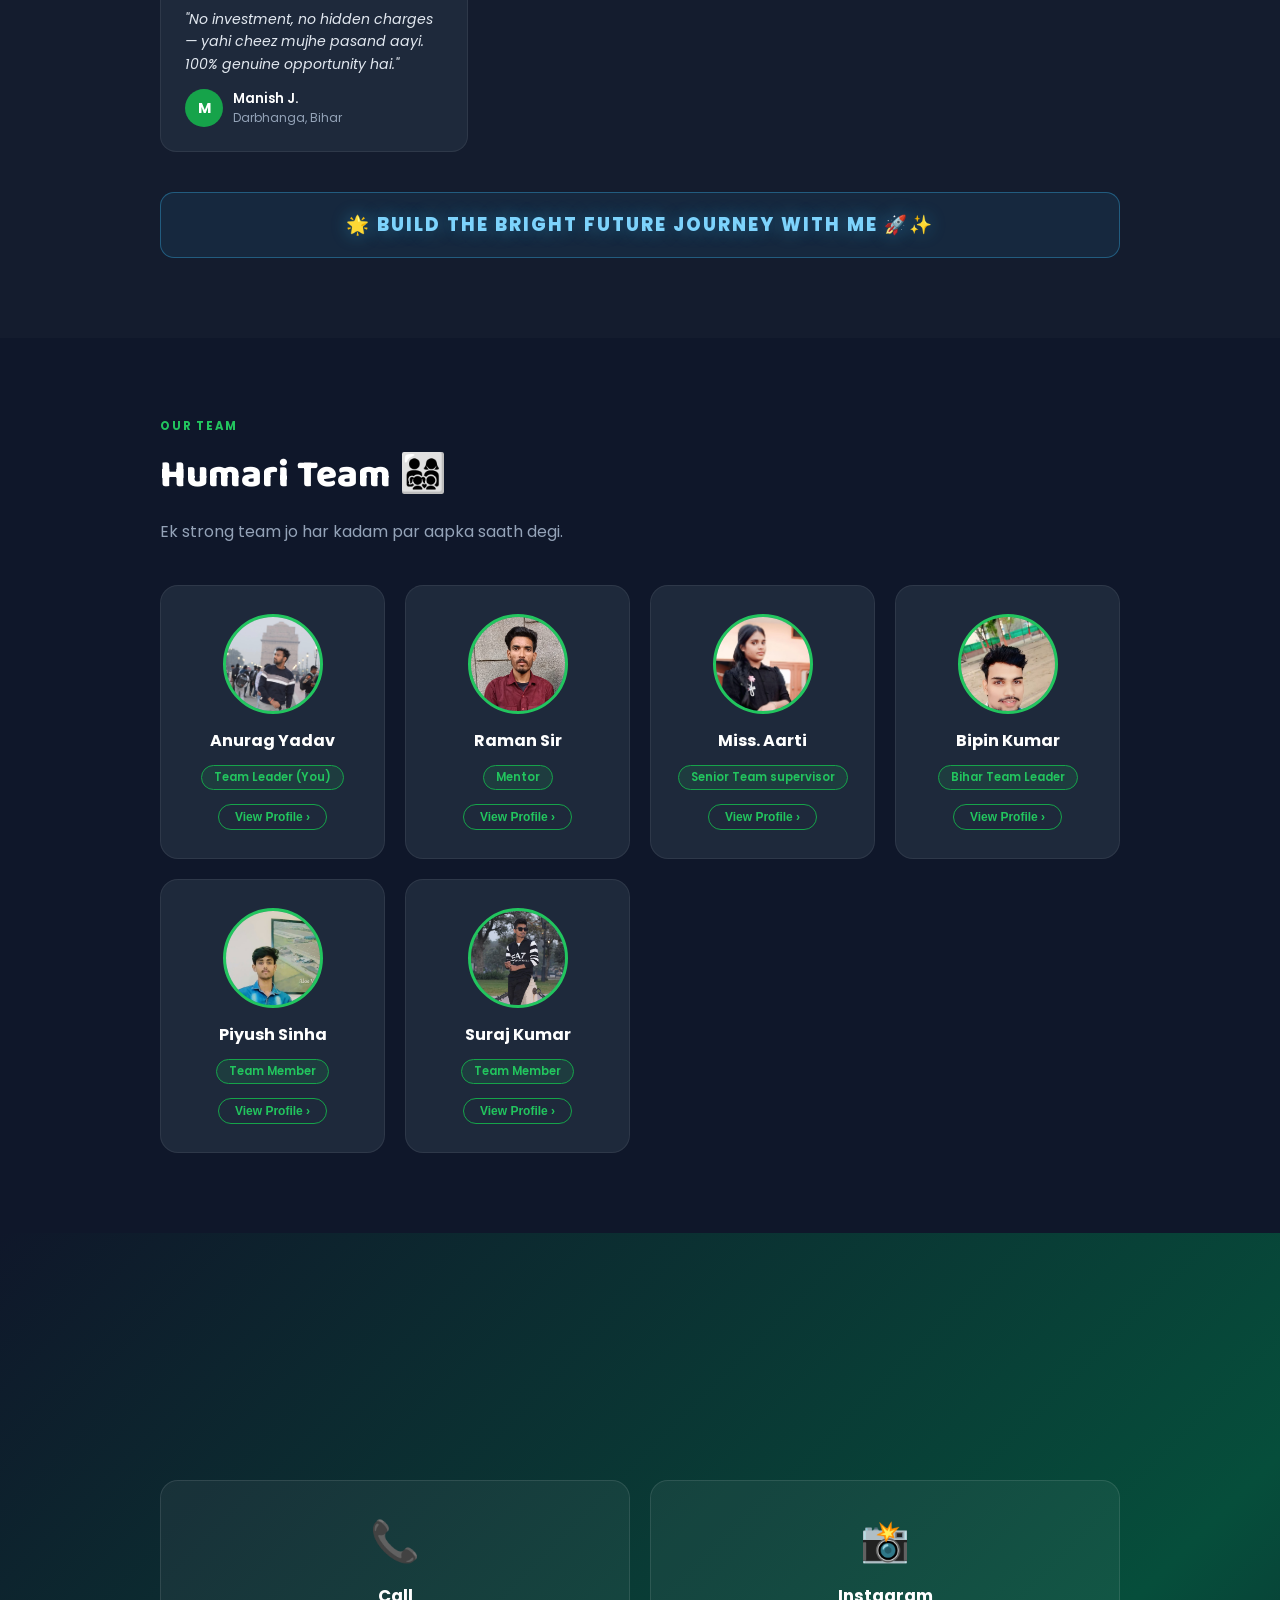
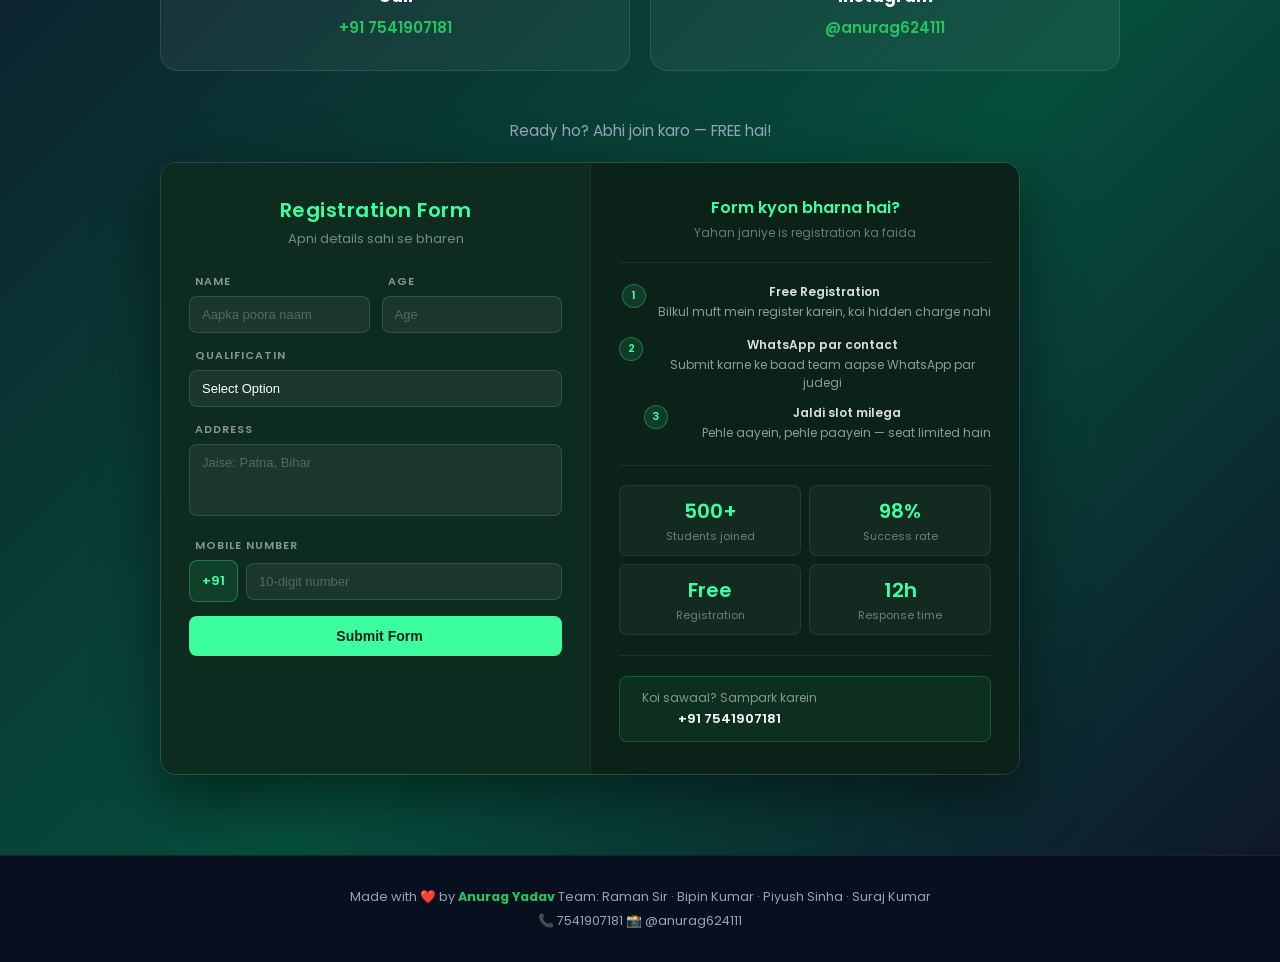
==== commit 04ddbf9d: "whatsapp remove" ====
--- a/index.html
+++ b/index.html
@@ -315,7 +315,7 @@
     <div class="contact-cards">
       <div class="contact-card">
         <div class="c-icon">📞</div>
-        <h4>Call / WhatsApp</h4>
+        <h4>Call</h4>
         <a href="tel:+917541907181">+91 7541907181</a>
       </div>
       
